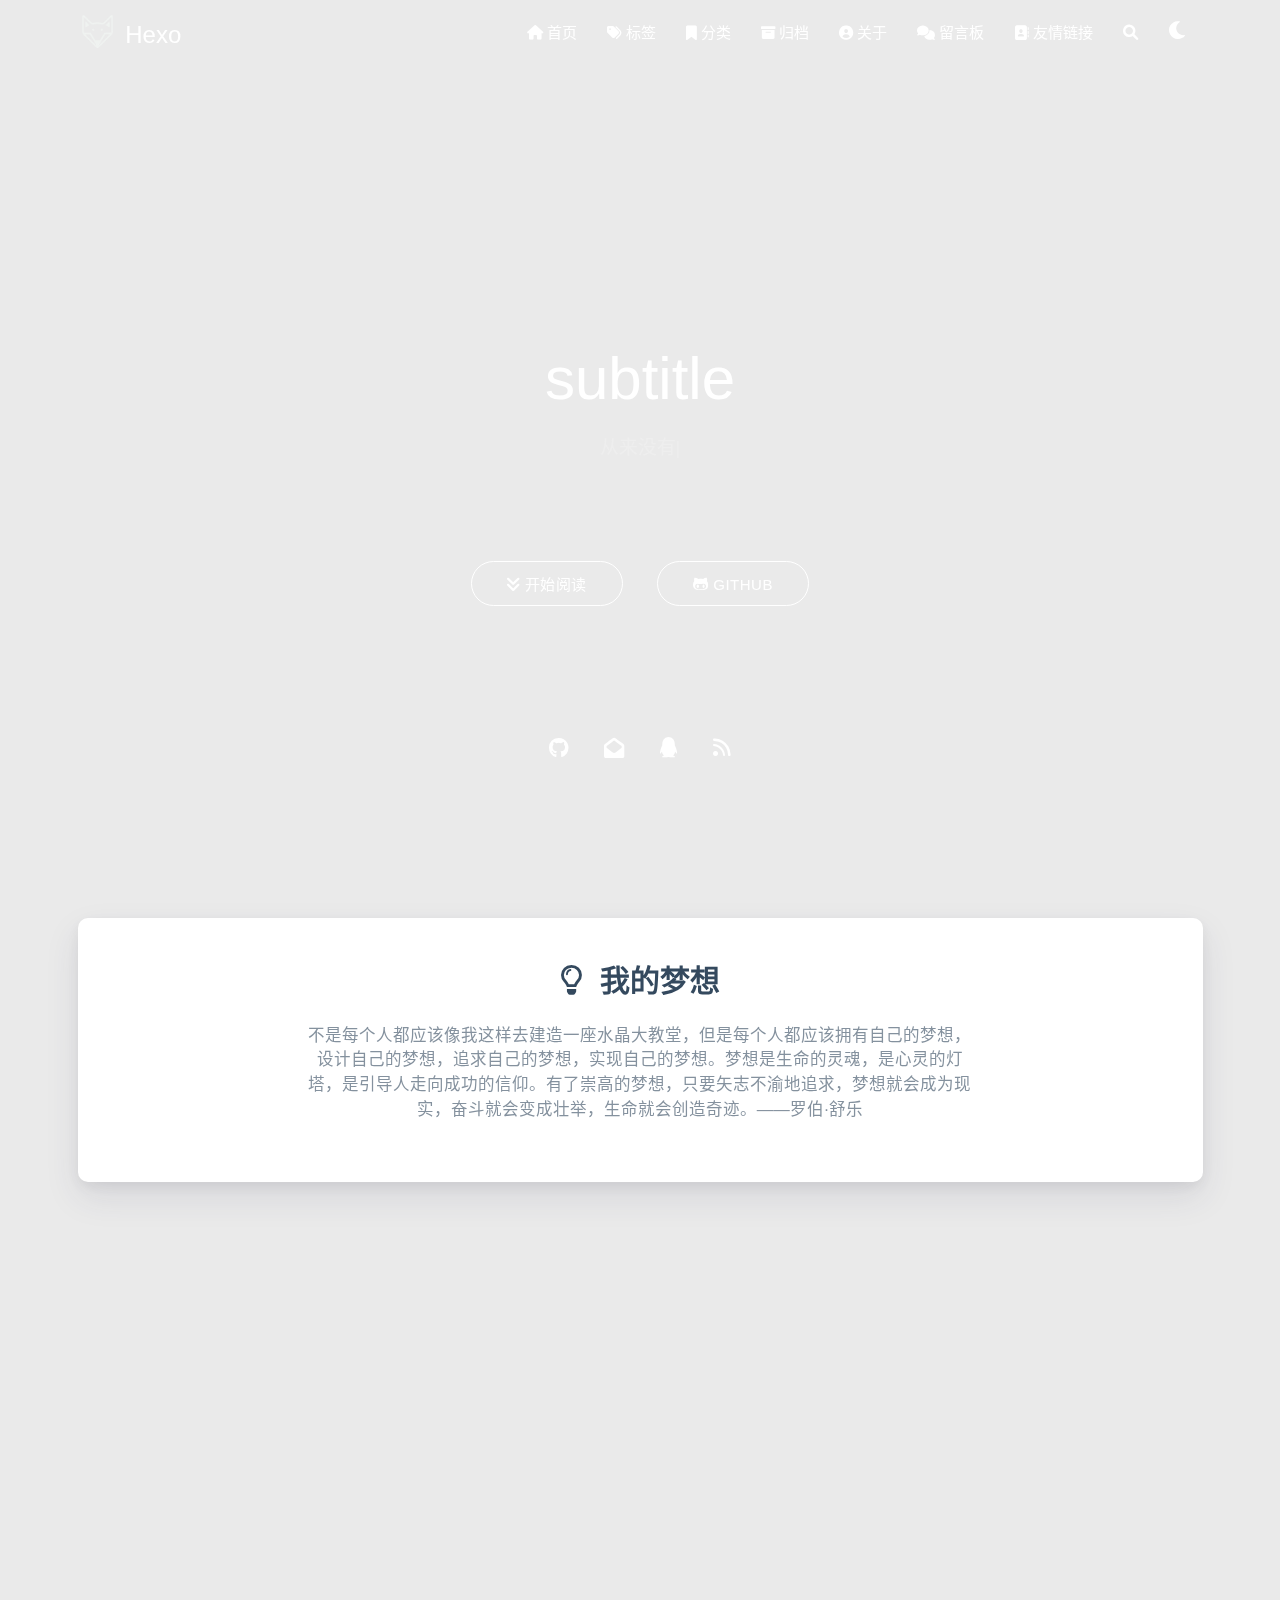
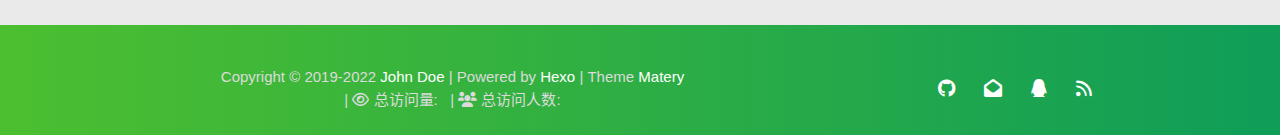
==== index.html @ a08b682b "Site updated: 2022-11-17 20:38:35" ====
<!DOCTYPE HTML>
<html lang="zh-CN">


<head>
    <meta charset="utf-8">
    <meta name="keywords" content="Hexo">
    <meta name="description" content="Hexo">
    <meta http-equiv="X-UA-Compatible" content="IE=edge">
    <meta name="viewport" content="width=device-width, initial-scale=1.0, user-scalable=no">
    <meta name="renderer" content="webkit|ie-stand|ie-comp">
    <meta name="mobile-web-app-capable" content="yes">
    <meta name="format-detection" content="telephone=no">
    <meta name="apple-mobile-web-app-capable" content="yes">
    <meta name="apple-mobile-web-app-status-bar-style" content="black-translucent">
    <meta name="referrer" content="no-referrer-when-downgrade">
    <!-- Global site tag (gtag.js) - Google Analytics -->


    <title>Hexo</title>
    <link rel="icon" type="image/png" href="/favicon.png">
    


    <!-- index cover -->
    <!-- <link rel="stylesheet preload" type="text/css" href="/css/indexcover.css"> -->
    <style>
        .carousel-control {
            width: 45px;
            height: 45px;
            line-height: 55px;
            border-radius: 45px;
            background: transparent;
            cursor: pointer;
            z-index: 100;
        }
        
        #prev-cover {
            position: absolute;
            top: 48%;
            left: 8px;
        }
        
        #next-cover {
            position: absolute;
            top: 48%;
            right: 8px;;
        }
        
        #prev-cover i {
            margin-right: 3px;
        }
        
        #next-cover i {
            margin-left: 3px;
        }
        
        .carousel-control:hover {
            background-color: rgba(0, 0, 0, .4);
        }
        
        .carousel-control i {
            color: #fff;
            font-size: 2.4rem;
        }
    </style>



<link rel="stylesheet" type="text/css" href="/libs/awesome/css/all.min.css">
<link rel="stylesheet" type="text/css" href="/libs/materialize/materialize.min.css">
<link rel="stylesheet" type="text/css" href="/libs/aos/aos.css">
<link rel="stylesheet" type="text/css" href="/libs/animate/animate.min.css">
<link rel="stylesheet" type="text/css" href="/libs/lightGallery/css/lightgallery.min.css">
<link rel="stylesheet" type="text/css" href="/css/matery.css">
<link rel="stylesheet" type="text/css" href="/css/my.css">
<link rel="stylesheet" type="text/css" href="/css/dark.css" media="none" onload="if(media!='all')media='all'">




    <link rel="stylesheet" href="/libs/tocbot/tocbot.css">
    <link rel="stylesheet" href="/css/post.css">






    <script src="/libs/jquery/jquery-3.6.0.min.js"></script>

<meta name="generator" content="Hexo 6.3.0"></head>


<body>
    <header class="navbar-fixed">
    <nav id="headNav" class="bg-color nav-transparent">
        <div id="navContainer" class="nav-wrapper container">
            <div class="brand-logo">
                <a href="/" class="waves-effect waves-light">
                    
                    <img src="/medias/logo.png" class="logo-img" alt="LOGO">
                    
                    <span class="logo-span">Hexo</span>
                </a>
            </div>
            

<a href="#" data-target="mobile-nav" class="sidenav-trigger button-collapse"><i class="fas fa-bars"></i></a>
<ul class="right nav-menu">
  
  <li class="hide-on-med-and-down nav-item">
    
    <a href="/" class="waves-effect waves-light">
      
      <i class="fas fa-home" style="zoom: 0.6;"></i>
      
      <span>首页</span>
    </a>
    
  </li>
  
  <li class="hide-on-med-and-down nav-item">
    
    <a href="/tags" class="waves-effect waves-light">
      
      <i class="fas fa-tags" style="zoom: 0.6;"></i>
      
      <span>标签</span>
    </a>
    
  </li>
  
  <li class="hide-on-med-and-down nav-item">
    
    <a href="/categories" class="waves-effect waves-light">
      
      <i class="fas fa-bookmark" style="zoom: 0.6;"></i>
      
      <span>分类</span>
    </a>
    
  </li>
  
  <li class="hide-on-med-and-down nav-item">
    
    <a href="/archives" class="waves-effect waves-light">
      
      <i class="fas fa-archive" style="zoom: 0.6;"></i>
      
      <span>归档</span>
    </a>
    
  </li>
  
  <li class="hide-on-med-and-down nav-item">
    
    <a href="/about" class="waves-effect waves-light">
      
      <i class="fas fa-user-circle" style="zoom: 0.6;"></i>
      
      <span>关于</span>
    </a>
    
  </li>
  
  <li class="hide-on-med-and-down nav-item">
    
    <a href="/contact" class="waves-effect waves-light">
      
      <i class="fas fa-comments" style="zoom: 0.6;"></i>
      
      <span>留言板</span>
    </a>
    
  </li>
  
  <li class="hide-on-med-and-down nav-item">
    
    <a href="/friends" class="waves-effect waves-light">
      
      <i class="fas fa-address-book" style="zoom: 0.6;"></i>
      
      <span>友情链接</span>
    </a>
    
  </li>
  
  <li>
    <a href="#searchModal" class="modal-trigger waves-effect waves-light">
      <i id="searchIcon" class="fas fa-search" title="搜索" style="zoom: 0.85;"></i>
    </a>
  </li>
  <li>
    <a href="javascript:;" class="waves-effect waves-light" onclick="switchNightMode()" title="深色/浅色模式" >
      <i id="sum-moon-icon" class="fas fa-sun" style="zoom: 0.85;"></i>
    </a>
  </li>
</ul>


<div id="mobile-nav" class="side-nav sidenav">

    <div class="mobile-head bg-color">
        
        <img src="/medias/logo.png" class="logo-img circle responsive-img">
        
        <div class="logo-name">Hexo</div>
        <div class="logo-desc">
            
            Never really desperate, only the lost of the soul.
            
        </div>
    </div>

    <ul class="menu-list mobile-menu-list">
        
        <li class="m-nav-item">
	  
		<a href="/" class="waves-effect waves-light">
			
			    <i class="fa-fw fas fa-home"></i>
			
			首页
		</a>
          
        </li>
        
        <li class="m-nav-item">
	  
		<a href="/tags" class="waves-effect waves-light">
			
			    <i class="fa-fw fas fa-tags"></i>
			
			标签
		</a>
          
        </li>
        
        <li class="m-nav-item">
	  
		<a href="/categories" class="waves-effect waves-light">
			
			    <i class="fa-fw fas fa-bookmark"></i>
			
			分类
		</a>
          
        </li>
        
        <li class="m-nav-item">
	  
		<a href="/archives" class="waves-effect waves-light">
			
			    <i class="fa-fw fas fa-archive"></i>
			
			归档
		</a>
          
        </li>
        
        <li class="m-nav-item">
	  
		<a href="/about" class="waves-effect waves-light">
			
			    <i class="fa-fw fas fa-user-circle"></i>
			
			关于
		</a>
          
        </li>
        
        <li class="m-nav-item">
	  
		<a href="/contact" class="waves-effect waves-light">
			
			    <i class="fa-fw fas fa-comments"></i>
			
			留言板
		</a>
          
        </li>
        
        <li class="m-nav-item">
	  
		<a href="/friends" class="waves-effect waves-light">
			
			    <i class="fa-fw fas fa-address-book"></i>
			
			友情链接
		</a>
          
        </li>
        
        
        <li><div class="divider"></div></li>
        <li>
            <a href="https://github.com/blinkfox/hexo-theme-matery" class="waves-effect waves-light" target="_blank">
                <i class="fab fa-github-square fa-fw"></i>Fork Me
            </a>
        </li>
        
    </ul>
</div>


        </div>

        
            <style>
    .nav-transparent .github-corner {
        display: none !important;
    }

    .github-corner {
        position: absolute;
        z-index: 10;
        top: 0;
        right: 0;
        border: 0;
        transform: scale(1.1);
    }

    .github-corner svg {
        color: #0f9d58;
        fill: #fff;
        height: 64px;
        width: 64px;
    }

    .github-corner:hover .octo-arm {
        animation: a 0.56s ease-in-out;
    }

    .github-corner .octo-arm {
        animation: none;
    }

    @keyframes a {
        0%,
        to {
            transform: rotate(0);
        }
        20%,
        60% {
            transform: rotate(-25deg);
        }
        40%,
        80% {
            transform: rotate(10deg);
        }
    }
</style>

<a href="https://github.com/blinkfox/hexo-theme-matery" class="github-corner tooltipped hide-on-med-and-down" target="_blank"
   data-tooltip="Fork Me" data-position="left" data-delay="50">
    <svg viewBox="0 0 250 250" aria-hidden="true">
        <path d="M0,0 L115,115 L130,115 L142,142 L250,250 L250,0 Z"></path>
        <path d="M128.3,109.0 C113.8,99.7 119.0,89.6 119.0,89.6 C122.0,82.7 120.5,78.6 120.5,78.6 C119.2,72.0 123.4,76.3 123.4,76.3 C127.3,80.9 125.5,87.3 125.5,87.3 C122.9,97.6 130.6,101.9 134.4,103.2"
              fill="currentColor" style="transform-origin: 130px 106px;" class="octo-arm"></path>
        <path d="M115.0,115.0 C114.9,115.1 118.7,116.5 119.8,115.4 L133.7,101.6 C136.9,99.2 139.9,98.4 142.2,98.6 C133.8,88.0 127.5,74.4 143.8,58.0 C148.5,53.4 154.0,51.2 159.7,51.0 C160.3,49.4 163.2,43.6 171.4,40.1 C171.4,40.1 176.1,42.5 178.8,56.2 C183.1,58.6 187.2,61.8 190.9,65.4 C194.5,69.0 197.7,73.2 200.1,77.6 C213.8,80.2 216.3,84.9 216.3,84.9 C212.7,93.1 206.9,96.0 205.4,96.6 C205.1,102.4 203.0,107.8 198.3,112.5 C181.9,128.9 168.3,122.5 157.7,114.1 C157.9,116.9 156.7,120.9 152.7,124.9 L141.0,136.5 C139.8,137.7 141.6,141.9 141.8,141.8 Z"
              fill="currentColor" class="octo-body"></path>
    </svg>
</a>
        
    </nav>

</header>

    


<div class="carousel carousel-slider center index-cover" data-indicators="true" style="margin-top: -64px;">
    

    <div class="carousel-item  white-text bg-cover about-cover">
        <div class="container">
            <div class="row">
    <div class="col s10 offset-s1 m8 offset-m2 l8 offset-l2">
        <div class="brand">
            <div class="title center-align">
                
                    subtitle
                
            </div>

            <div class="description center-align">
                
                <span id="subtitle"></span>
                <script src="/libs/typed/typed.js"></script>
                <script>
                    var typed = new Typed("#subtitle", {
                        strings: [ 
                            
                                "从来没有真正的绝境, 只有心灵的迷途",
                            
                                "Never really desperate, only the lost of the soul",
                            
                        ],
                        startDelay: 300,
                        typeSpeed: 100,
                        loop: true,
                        backSpeed: 50,
                        showCursor: true
                    });
                </script>
                
            </div>
        </div>
    </div>
</div>


<script>
    // 每天切换 banner 图.  Switch banner image every day.
    var bannerUrl = "/medias/banner/" + new Date().getDay() + '.jpg';
    $('.bg-cover').css('background-image', 'url(' + bannerUrl + ')');
</script>



            <div class="cover-btns">
                <a href="#indexCard" class="waves-effect waves-light btn">
                    <i class="fa fa-angle-double-down"></i>开始阅读
                </a>

                
                    <a href="https://github.com/blinkfox/hexo-theme-matery" class="waves-effect waves-light btn" target="_blank">
                        <i class="fab fa-github-alt"></i>Github
                    </a>
                
            </div>
            <div class="cover-social-link">
    <a href="https://github.com/blinkfox" class="tooltipped" target="_blank" data-tooltip="访问我的GitHub" data-position="top" data-delay="50">
        <i class="fab fa-github"></i>
    </a>



    <a href="mailto:1181062873@qq.com" class="tooltipped" target="_blank" data-tooltip="邮件联系我" data-position="top" data-delay="50">
        <i class="fas fa-envelope-open"></i>
    </a>







    <a href="tencent://AddContact/?fromId=50&fromSubId=1&subcmd=all&uin=1181062873" class="tooltipped" target="_blank" data-tooltip="QQ联系我: 1181062873" data-position="top" data-delay="50">
        <i class="fab fa-qq"></i>
    </a>







    <a href="/atom.xml" class="tooltipped" target="_blank" data-tooltip="RSS 订阅" data-position="top" data-delay="50">
        <i class="fas fa-rss"></i>
    </a>

</div>
        </div>
    </div>

    
</div>

<script>
    $(function () {
        let coverSlider = $('.carousel');

        //用户触摸轮播自动 restartPlay 是否生效
        let initUserPressedOrDraggedActive = false

        //用户触摸轮播自动 restartPlay
        function initUserPressedOrDragged(instance) {
            setInterval(() => {
                if (instance.pressed || instance.dragged) {
                    // console.log('initUserPressedOrDragged: ',instance.pressed,instance.dragged)
                    restartPlay()
                }
            }, 1000)
        }

        coverSlider.carousel({
            duration: Number('120'),
            fullWidth: true,
            indicators: 'true' === 'true',
            onCycleTo() {
                if (!initUserPressedOrDraggedActive) {
                    // console.log('initUserPressedOrDraggedActive')
                    initUserPressedOrDragged(this)
                    initUserPressedOrDraggedActive = true
                }
            },
        })

        let carouselIntervalId;
        
        // Loop to call the next cover article picture.
        let autoCarousel = function () {
            carouselIntervalId = setInterval(function () {
                coverSlider.carousel('next');
            }, 5000);
        };
        autoCarousel();
        

        function restartPlay() {
            
            clearInterval(carouselIntervalId);
            autoCarousel();
            
        };

        
        // prev and next cover post.
        $('#prev-cover').click(function () {
            coverSlider.carousel('prev');
            restartPlay();
        });
        $('#next-cover').click(function () {
            coverSlider.carousel('next');
            restartPlay();
        });
        
    });
</script>



<main class="content">

    
    <div id="indexCard" class="index-card">
        <div class="container ">
            <div class="card">
                <div class="card-content">
                    
                        <div class="dream">
    
    <div class="title center-align">
        <i class="far fa-lightbulb"></i>&nbsp;&nbsp;我的梦想
    </div>
    
    <div class="row">
        <div class="col l8 offset-l2 m10 offset-m1 s10 offset-s1 center-align text">
            不是每个人都应该像我这样去建造一座水晶大教堂，但是每个人都应该拥有自己的梦想，设计自己的梦想，追求自己的梦想，实现自己的梦想。梦想是生命的灵魂，是心灵的灯塔，是引导人走向成功的信仰。有了崇高的梦想，只要矢志不渝地追求，梦想就会成为现实，奋斗就会变成壮举，生命就会创造奇迹。——罗伯·舒乐
        </div>
    </div>
</div>

                    

                    

                    

                    
                    <div id="recommend-sections" class="recommend">
                        



                    </div>
                    
                </div>
            </div>
        </div>
    </div>
    

    

    <!-- 所有文章卡片 -->
    <article id="articles" class="container articles">
        <div class="row article-row">
            
             <!-- 隐藏某个文章 -->
            <div class="article col s12 m6 l4" data-aos="zoom-in">
                <div class="card">
                    <a href="/2022/11/17/%E6%88%91%E7%9A%84%E7%AC%AC%E4%B8%80%E7%AF%87%E5%8D%9A%E5%AE%A2/">
                        <div class="card-image">
                            
                            
                            <img src="/medias/featureimages/23.jpg" class="responsive-img" alt="�ҵĵ�һƪ����">
                            
                            <span class="card-title">�ҵĵ�һƪ����</span>
                        </div>
                    </a>

                    <div class="card-content article-content">
                        <div class="summary block-with-text">
                            
                                2022.11.17 12�� ���������ҵĵ�һƪ���͡��ڴ��վ�Ĺ����У��Ҵ�඼��ֱ�Ӳο����ϵ����ϣ��о������պ�«��ư�ƵĴ��˳������Դ��վ�ĵײ��߼����һ���һ֪��⣬
                            
                        </div>
                        <div class="publish-info">
                            <span class="publish-date">
                                <i class="far fa-clock fa-fw icon-date"></i>2022-11-17
                            </span>
                            <span class="publish-author">
                                
                                <i class="fas fa-user fa-fw"></i>
                                John Doe
                                
                            </span>
                        </div>
                    </div>

                    
                </div>
            </div>
              <!-- 隐藏某个文章 -->
            
             <!-- 隐藏某个文章 -->
            <div class="article col s12 m6 l4" data-aos="zoom-in">
                <div class="card">
                    <a href="/2022/11/02/hello-world/">
                        <div class="card-image">
                            
                            
                            <img src="/medias/featureimages/12.jpg" class="responsive-img" alt="Hello World">
                            
                            <span class="card-title">Hello World</span>
                        </div>
                    </a>

                    <div class="card-content article-content">
                        <div class="summary block-with-text">
                            
                                Welcome to Hexo! This is your very first post. Check documentation for more info. If you get any problems when using Hex
                            
                        </div>
                        <div class="publish-info">
                            <span class="publish-date">
                                <i class="far fa-clock fa-fw icon-date"></i>2022-11-02
                            </span>
                            <span class="publish-author">
                                
                                <i class="fas fa-user fa-fw"></i>
                                John Doe
                                
                            </span>
                        </div>
                    </div>

                    
                </div>
            </div>
              <!-- 隐藏某个文章 -->
            
        </div>
    </article>

</main>




    <footer class="page-footer bg-color">
    
        <link rel="stylesheet" href="/libs/aplayer/APlayer.min.css">
<style>
    .aplayer .aplayer-lrc p {
        
        display: none;
        
        font-size: 12px;
        font-weight: 700;
        line-height: 16px !important;
    }

    .aplayer .aplayer-lrc p.aplayer-lrc-current {
        
        display: none;
        
        font-size: 15px;
        color: #42b983;
    }

    
    .aplayer.aplayer-fixed.aplayer-narrow .aplayer-body {
        left: -66px !important;
    }

    .aplayer.aplayer-fixed.aplayer-narrow .aplayer-body:hover {
        left: 0px !important;
    }

    
</style>
<div class="">
    
    <div class="row">
        <meting-js class="col l8 offset-l2 m10 offset-m1 s12"
                   server="netease"
                   type="playlist"
                   id="503838841"
                   fixed='true'
                   autoplay='false'
                   theme='#42b983'
                   loop='all'
                   order='random'
                   preload='auto'
                   volume='0.7'
                   list-folded='true'
        >
        </meting-js>
    </div>
</div>

<script src="/libs/aplayer/APlayer.min.js"></script>
<script src="/libs/aplayer/Meting.min.js"></script>

    

    <div class="container row center-align"
         style="margin-bottom: 0px !important;">
        <div class="col s12 m8 l8 copy-right">
            Copyright&nbsp;&copy;
            
                <span id="year">2019-2022</span>
            
            <a href="/about" target="_blank">John Doe</a>
            |&nbsp;Powered by&nbsp;<a href="https://hexo.io/" target="_blank">Hexo</a>
            |&nbsp;Theme&nbsp;<a href="https://github.com/blinkfox/hexo-theme-matery" target="_blank">Matery</a>
            <br>
            
            
            
                
            
            
                <span id="busuanzi_container_site_pv">
                &nbsp;|&nbsp;<i class="far fa-eye"></i>&nbsp;总访问量:&nbsp;
                    <span id="busuanzi_value_site_pv" class="white-color"></span>
            </span>
            
            
                <span id="busuanzi_container_site_uv">
                &nbsp;|&nbsp;<i class="fas fa-users"></i>&nbsp;总访问人数:&nbsp;
                    <span id="busuanzi_value_site_uv" class="white-color"></span>
            </span>
            
            <br>

            <!-- 运行天数提醒. -->
            
            <br>
            
        </div>
        <div class="col s12 m4 l4 social-link social-statis">
    <a href="https://github.com/blinkfox" class="tooltipped" target="_blank" data-tooltip="访问我的GitHub" data-position="top" data-delay="50">
        <i class="fab fa-github"></i>
    </a>



    <a href="mailto:1181062873@qq.com" class="tooltipped" target="_blank" data-tooltip="邮件联系我" data-position="top" data-delay="50">
        <i class="fas fa-envelope-open"></i>
    </a>







    <a href="tencent://AddContact/?fromId=50&fromSubId=1&subcmd=all&uin=1181062873" class="tooltipped" target="_blank" data-tooltip="QQ联系我: 1181062873" data-position="top" data-delay="50">
        <i class="fab fa-qq"></i>
    </a>







    <a href="/atom.xml" class="tooltipped" target="_blank" data-tooltip="RSS 订阅" data-position="top" data-delay="50">
        <i class="fas fa-rss"></i>
    </a>

</div>
    </div>
</footer>

<div class="progress-bar"></div>


    <!-- 搜索遮罩框 -->
<div id="searchModal" class="modal">
    <div class="modal-content">
        <div class="search-header">
            <span class="title"><i class="fas fa-search"></i>&nbsp;&nbsp;搜索</span>
            <input type="search" id="searchInput" name="s" placeholder="请输入搜索的关键字"
                   class="search-input">
        </div>
        <div id="searchResult"></div>
    </div>
</div>

<script type="text/javascript">
$(function () {
    var searchFunc = function (path, search_id, content_id) {
        'use strict';
        $.ajax({
            url: path,
            dataType: "xml",
            success: function (xmlResponse) {
                // get the contents from search data
                var datas = $("entry", xmlResponse).map(function () {
                    return {
                        title: $("title", this).text(),
                        content: $("content", this).text(),
                        url: $("url", this).text()
                    };
                }).get();
                var $input = document.getElementById(search_id);
                var $resultContent = document.getElementById(content_id);
                $input.addEventListener('input', function () {
                    var str = '<ul class=\"search-result-list\">';
                    var keywords = this.value.trim().toLowerCase().split(/[\s\-]+/);
                    $resultContent.innerHTML = "";
                    if (this.value.trim().length <= 0) {
                        return;
                    }
                    // perform local searching
                    datas.forEach(function (data) {
                        var isMatch = true;
                        var data_title = data.title.trim().toLowerCase();
                        var data_content = data.content.trim().replace(/<[^>]+>/g, "").toLowerCase();
                        var data_url = data.url;
                        data_url = data_url.indexOf('/') === 0 ? data.url : '/' + data_url;
                        var index_title = -1;
                        var index_content = -1;
                        var first_occur = -1;
                        // only match artiles with not empty titles and contents
                        if (data_title !== '' && data_content !== '') {
                            keywords.forEach(function (keyword, i) {
                                index_title = data_title.indexOf(keyword);
                                index_content = data_content.indexOf(keyword);
                                if (index_title < 0 && index_content < 0) {
                                    isMatch = false;
                                } else {
                                    if (index_content < 0) {
                                        index_content = 0;
                                    }
                                    if (i === 0) {
                                        first_occur = index_content;
                                    }
                                }
                            });
                        }
                        // show search results
                        if (isMatch) {
                            str += "<li><a href='" + data_url + "' class='search-result-title'>" + data_title + "</a>";
                            var content = data.content.trim().replace(/<[^>]+>/g, "");
                            if (first_occur >= 0) {
                                // cut out 100 characters
                                var start = first_occur - 20;
                                var end = first_occur + 80;
                                if (start < 0) {
                                    start = 0;
                                }
                                if (start === 0) {
                                    end = 100;
                                }
                                if (end > content.length) {
                                    end = content.length;
                                }
                                var match_content = content.substr(start, end);
                                // highlight all keywords
                                keywords.forEach(function (keyword) {
                                    var regS = new RegExp(keyword, "gi");
                                    match_content = match_content.replace(regS, "<em class=\"search-keyword\">" + keyword + "</em>");
                                });

                                str += "<p class=\"search-result\">" + match_content + "...</p>"
                            }
                            str += "</li>";
                        }
                    });
                    str += "</ul>";
                    $resultContent.innerHTML = str;
                });
            }
        });
    };

    searchFunc('/search.xml', 'searchInput', 'searchResult');
});
</script>

    <!-- 白天和黑夜主题 -->
<div class="stars-con">
    <div id="stars"></div>
    <div id="stars2"></div>
    <div id="stars3"></div>  
</div>

<script>
    function switchNightMode() {
        $('<div class="Cuteen_DarkSky"><div class="Cuteen_DarkPlanet"></div></div>').appendTo($('body')),
        setTimeout(function () {
            $('body').hasClass('DarkMode') 
            ? ($('body').removeClass('DarkMode'), localStorage.setItem('isDark', '0'), $('#sum-moon-icon').removeClass("fa-sun").addClass('fa-moon')) 
            : ($('body').addClass('DarkMode'), localStorage.setItem('isDark', '1'), $('#sum-moon-icon').addClass("fa-sun").removeClass('fa-moon')),
            
            setTimeout(function () {
            $('.Cuteen_DarkSky').fadeOut(1e3, function () {
                $(this).remove()
            })
            }, 2e3)
        })
    }
</script>

    <!-- 回到顶部按钮 -->
<div id="backTop" class="top-scroll">
    <a class="btn-floating btn-large waves-effect waves-light" href="#!">
        <i class="fas fa-arrow-up"></i>
    </a>
</div>


    <script src="/libs/materialize/materialize.min.js"></script>
    <script src="/libs/masonry/masonry.pkgd.min.js"></script>
    <script src="/libs/aos/aos.js"></script>
    <script src="/libs/scrollprogress/scrollProgress.min.js"></script>
    <script src="/libs/lightGallery/js/lightgallery-all.min.js"></script>
    <script src="/js/matery.js"></script>

    

    

    <!-- 雪花特效 -->
    

    <!-- 鼠标星星特效 -->
    

     
        <script src="https://ssl.captcha.qq.com/TCaptcha.js"></script>
        <script src="/libs/others/TencentCaptcha.js"></script>
        <button id="TencentCaptcha" data-appid="xxxxxxxxxx" data-cbfn="callback" type="button" hidden></button>
    

    <!-- Baidu Analytics -->

    <!-- Baidu Push -->

<script>
    (function () {
        var bp = document.createElement('script');
        var curProtocol = window.location.protocol.split(':')[0];
        if (curProtocol === 'https') {
            bp.src = 'https://zz.bdstatic.com/linksubmit/push.js';
        } else {
            bp.src = 'http://push.zhanzhang.baidu.com/push.js';
        }
        var s = document.getElementsByTagName("script")[0];
        s.parentNode.insertBefore(bp, s);
    })();
</script>

    
    <script src="/libs/others/clicklove.js" async="async"></script>
    
    
    <script async src="/libs/others/busuanzi.pure.mini.js"></script>
    

    

    

    <!--腾讯兔小巢-->
    
    

    

    

    
    <script src="/libs/instantpage/instantpage.js" type="module"></script>
    

</body>

</html>
---- css/indexcover.css ----
.carousel-control {
    width: 45px;
    height: 45px;
    line-height: 55px;
    border-radius: 45px;
    background: transparent;
    cursor: pointer;
    z-index: 100;
}

#prev-cover {
    position: absolute;
    top: 48%;
    left: 8px;
}

#next-cover {
    position: absolute;
    top: 48%;
    right: 8px;;
}

#prev-cover i {
    margin-right: 3px;
}

#next-cover i {
    margin-left: 3px;
}

.carousel-control:hover {
    background-color: rgba(0, 0, 0, .4);
}

.carousel-control i {
    color: #fff;
    font-size: 2.4rem;
}
---- libs/lightGallery/css/lightgallery.min.css ----
@font-face{font-family:lg;src:url(../fonts/lg.ttf?22t19m) format("truetype"),url(../fonts/lg.woff?22t19m) format("woff"),url(../fonts/lg.svg?22t19m#lg) format("svg");font-weight:400;font-style:normal;font-display:block}.lg-icon{font-family:lg!important;speak:never;font-style:normal;font-weight:400;font-variant:normal;text-transform:none;line-height:1;-webkit-font-smoothing:antialiased;-moz-osx-font-smoothing:grayscale}.lg-actions .lg-next,.lg-actions .lg-prev{background-color:rgba(0,0,0,.45);border-radius:2px;color:#999;cursor:pointer;display:block;font-size:22px;margin-top:-10px;padding:8px 10px 9px;position:absolute;top:50%;z-index:1080;border:none;outline:0}.lg-actions .lg-next.disabled,.lg-actions .lg-prev.disabled{pointer-events:none;opacity:.5}.lg-actions .lg-next:hover,.lg-actions .lg-prev:hover{color:#FFF}.lg-actions .lg-next{right:20px}.lg-actions .lg-next:before{content:"\e095"}.lg-actions .lg-prev{left:20px}.lg-actions .lg-prev:after{content:"\e094"}@-webkit-keyframes lg-right-end{0%,100%{left:0}50%{left:-30px}}@-moz-keyframes lg-right-end{0%,100%{left:0}50%{left:-30px}}@-ms-keyframes lg-right-end{0%,100%{left:0}50%{left:-30px}}@keyframes lg-right-end{0%,100%{left:0}50%{left:-30px}}@-webkit-keyframes lg-left-end{0%,100%{left:0}50%{left:30px}}@-moz-keyframes lg-left-end{0%,100%{left:0}50%{left:30px}}@-ms-keyframes lg-left-end{0%,100%{left:0}50%{left:30px}}@keyframes lg-left-end{0%,100%{left:0}50%{left:30px}}.lg-outer.lg-right-end .lg-object{-webkit-animation:lg-right-end .3s;-o-animation:lg-right-end .3s;animation:lg-right-end .3s;position:relative}.lg-outer.lg-left-end .lg-object{-webkit-animation:lg-left-end .3s;-o-animation:lg-left-end .3s;animation:lg-left-end .3s;position:relative}.lg-toolbar{z-index:1082;left:0;position:absolute;top:0;width:100%;background-color:rgba(0,0,0,.45)}.lg-toolbar .lg-icon{color:#999;cursor:pointer;float:right;font-size:24px;height:47px;line-height:27px;padding:10px 0;text-align:center;width:50px;text-decoration:none!important;outline:0;background:0 0;border:none;box-shadow:none;-webkit-transition:color .2s linear;-o-transition:color .2s linear;transition:color .2s linear}.lg-toolbar .lg-icon:hover{color:#FFF}.lg-toolbar .lg-close:after{content:"\e070"}.lg-toolbar .lg-download:after{content:"\e0f2"}.lg-sub-html{background-color:rgba(0,0,0,.45);bottom:0;color:#EEE;font-size:16px;left:0;padding:10px 40px;position:fixed;right:0;text-align:center;z-index:1080}.lg-sub-html h4{margin:0;font-size:13px;font-weight:700}.lg-sub-html p{font-size:12px;margin:5px 0 0}#lg-counter{color:#999;display:inline-block;font-size:16px;padding-left:20px;padding-top:12px;vertical-align:middle}.lg-next,.lg-prev,.lg-toolbar{opacity:1;-webkit-transition:-webkit-transform .35s cubic-bezier(0,0,.25,1) 0s,opacity .35s cubic-bezier(0,0,.25,1) 0s,color .2s linear;-moz-transition:-moz-transform .35s cubic-bezier(0,0,.25,1) 0s,opacity .35s cubic-bezier(0,0,.25,1) 0s,color .2s linear;-o-transition:-o-transform .35s cubic-bezier(0,0,.25,1) 0s,opacity .35s cubic-bezier(0,0,.25,1) 0s,color .2s linear;transition:transform .35s cubic-bezier(0,0,.25,1) 0s,opacity .35s cubic-bezier(0,0,.25,1) 0s,color .2s linear}.lg-hide-items .lg-prev{opacity:0;-webkit-transform:translate3d(-10px,0,0);transform:translate3d(-10px,0,0)}.lg-hide-items .lg-next{opacity:0;-webkit-transform:translate3d(10px,0,0);transform:translate3d(10px,0,0)}.lg-hide-items .lg-toolbar{opacity:0;-webkit-transform:translate3d(0,-10px,0);transform:translate3d(0,-10px,0)}body:not(.lg-from-hash) .lg-outer.lg-start-zoom .lg-object{-webkit-transform:scale3d(.5,.5,.5);transform:scale3d(.5,.5,.5);opacity:0;-webkit-transition:-webkit-transform 250ms cubic-bezier(0,0,.25,1) 0s,opacity 250ms cubic-bezier(0,0,.25,1)!important;-moz-transition:-moz-transform 250ms cubic-bezier(0,0,.25,1) 0s,opacity 250ms cubic-bezier(0,0,.25,1)!important;-o-transition:-o-transform 250ms cubic-bezier(0,0,.25,1) 0s,opacity 250ms cubic-bezier(0,0,.25,1)!important;transition:transform 250ms cubic-bezier(0,0,.25,1) 0s,opacity 250ms cubic-bezier(0,0,.25,1)!important;-webkit-transform-origin:50% 50%;-moz-transform-origin:50% 50%;-ms-transform-origin:50% 50%;transform-origin:50% 50%}body:not(.lg-from-hash) .lg-outer.lg-start-zoom .lg-item.lg-complete .lg-object{-webkit-transform:scale3d(1,1,1);transform:scale3d(1,1,1);opacity:1}.lg-outer .lg-thumb-outer{background-color:#0D0A0A;bottom:0;position:absolute;width:100%;z-index:1080;max-height:350px;-webkit-transform:translate3d(0,100%,0);transform:translate3d(0,100%,0);-webkit-transition:-webkit-transform .25s cubic-bezier(0,0,.25,1) 0s;-moz-transition:-moz-transform .25s cubic-bezier(0,0,.25,1) 0s;-o-transition:-o-transform .25s cubic-bezier(0,0,.25,1) 0s;transition:transform .25s cubic-bezier(0,0,.25,1) 0s}.lg-outer .lg-thumb-outer.lg-grab .lg-thumb-item{cursor:-webkit-grab;cursor:-moz-grab;cursor:-o-grab;cursor:-ms-grab;cursor:grab}.lg-outer .lg-thumb-outer.lg-grabbing .lg-thumb-item{cursor:move;cursor:-webkit-grabbing;cursor:-moz-grabbing;cursor:-o-grabbing;cursor:-ms-grabbing;cursor:grabbing}.lg-outer .lg-thumb-outer.lg-dragging .lg-thumb{-webkit-transition-duration:0s!important;transition-duration:0s!important}.lg-outer.lg-thumb-open .lg-thumb-outer{-webkit-transform:translate3d(0,0,0);transform:translate3d(0,0,0)}.lg-outer .lg-thumb{padding:10px 0;height:100%;margin-bottom:-5px}.lg-outer .lg-thumb-item{cursor:pointer;float:left;overflow:hidden;height:100%;border:2px solid #FFF;border-radius:4px;margin-bottom:5px}@media (min-width:1025px){.lg-outer .lg-thumb-item{-webkit-transition:border-color .25s ease;-o-transition:border-color .25s ease;transition:border-color .25s ease}}.lg-outer .lg-thumb-item.active,.lg-outer .lg-thumb-item:hover{border-color:#a90707}.lg-outer .lg-thumb-item img{width:100%;height:100%;object-fit:cover}.lg-outer.lg-has-thumb .lg-item{padding-bottom:120px}.lg-outer.lg-can-toggle .lg-item{padding-bottom:0}.lg-outer.lg-pull-caption-up .lg-sub-html{-webkit-transition:bottom .25s ease;-o-transition:bottom .25s ease;transition:bottom .25s ease}.lg-outer.lg-pull-caption-up.lg-thumb-open .lg-sub-html{bottom:100px}.lg-outer .lg-toogle-thumb{background-color:#0D0A0A;border-radius:2px 2px 0 0;color:#999;cursor:pointer;font-size:24px;height:39px;line-height:27px;padding:5px 0;position:absolute;right:20px;text-align:center;top:-39px;width:50px;outline:0;border:none}.lg-outer .lg-toogle-thumb:after{content:"\e1ff"}.lg-outer .lg-toogle-thumb:hover{color:#FFF}.lg-outer .lg-video-cont{display:inline-block;vertical-align:middle;max-width:1140px;max-height:100%;width:100%;padding:0 5px}.lg-outer .lg-video{width:100%;height:0;padding-bottom:56.25%;overflow:hidden;position:relative}.lg-outer .lg-video .lg-object{display:inline-block;position:absolute;top:0;left:0;width:100%!important;height:100%!important}.lg-outer .lg-video .lg-video-play{width:84px;height:59px;position:absolute;left:50%;top:50%;margin-left:-42px;margin-top:-30px;z-index:1080;cursor:pointer}.lg-outer .lg-has-iframe .lg-video{-webkit-overflow-scrolling:touch;overflow:auto}.lg-outer .lg-has-vimeo .lg-video-play{background:url(../img/vimeo-play.png) no-repeat}.lg-outer .lg-has-vimeo:hover .lg-video-play{background:url(../img/vimeo-play.png) 0 -58px no-repeat}.lg-outer .lg-has-html5 .lg-video-play{background:url(../img/video-play.png) no-repeat;height:64px;margin-left:-32px;margin-top:-32px;width:64px;opacity:.8}.lg-outer .lg-has-html5:hover .lg-video-play{opacity:1}.lg-outer .lg-has-youtube .lg-video-play{background:url(../img/youtube-play.png) no-repeat}.lg-outer .lg-has-youtube:hover .lg-video-play{background:url(../img/youtube-play.png) 0 -60px no-repeat}.lg-outer .lg-video-object{width:100%!important;height:100%!important;position:absolute;top:0;left:0}.lg-outer .lg-has-video .lg-video-object{visibility:hidden}.lg-outer .lg-has-video.lg-video-playing .lg-object,.lg-outer .lg-has-video.lg-video-playing .lg-video-play{display:none}.lg-outer .lg-has-video.lg-video-playing .lg-video-object{visibility:visible}.lg-progress-bar{background-color:#333;height:5px;left:0;position:absolute;top:0;width:100%;z-index:1083;opacity:0;-webkit-transition:opacity 80ms ease 0s;-moz-transition:opacity 80ms ease 0s;-o-transition:opacity 80ms ease 0s;transition:opacity 80ms ease 0s}.lg-progress-bar .lg-progress{background-color:#a90707;height:5px;width:0}.lg-progress-bar.lg-start .lg-progress{width:100%}.lg-show-autoplay .lg-progress-bar{opacity:1}.lg-autoplay-button:after{content:"\e01d"}.lg-show-autoplay .lg-autoplay-button:after{content:"\e01a"}.lg-outer.lg-css3.lg-zoom-dragging .lg-item.lg-complete.lg-zoomable .lg-image,.lg-outer.lg-css3.lg-zoom-dragging .lg-item.lg-complete.lg-zoomable .lg-img-wrap{-webkit-transition-duration:0s;transition-duration:0s}.lg-outer.lg-use-transition-for-zoom .lg-item.lg-complete.lg-zoomable .lg-img-wrap{-webkit-transition:-webkit-transform .3s cubic-bezier(0,0,.25,1) 0s;-moz-transition:-moz-transform .3s cubic-bezier(0,0,.25,1) 0s;-o-transition:-o-transform .3s cubic-bezier(0,0,.25,1) 0s;transition:transform .3s cubic-bezier(0,0,.25,1) 0s}.lg-outer.lg-use-left-for-zoom .lg-item.lg-complete.lg-zoomable .lg-img-wrap{-webkit-transition:left .3s cubic-bezier(0,0,.25,1) 0s,top .3s cubic-bezier(0,0,.25,1) 0s;-moz-transition:left .3s cubic-bezier(0,0,.25,1) 0s,top .3s cubic-bezier(0,0,.25,1) 0s;-o-transition:left .3s cubic-bezier(0,0,.25,1) 0s,top .3s cubic-bezier(0,0,.25,1) 0s;transition:left .3s cubic-bezier(0,0,.25,1) 0s,top .3s cubic-bezier(0,0,.25,1) 0s}.lg-outer .lg-item.lg-complete.lg-zoomable .lg-img-wrap{-webkit-transform:translate3d(0,0,0);transform:translate3d(0,0,0);-webkit-backface-visibility:hidden;-moz-backface-visibility:hidden;backface-visibility:hidden}.lg-outer .lg-item.lg-complete.lg-zoomable .lg-image{-webkit-transform:scale3d(1,1,1);transform:scale3d(1,1,1);-webkit-transition:-webkit-transform .3s cubic-bezier(0,0,.25,1) 0s,opacity .15s!important;-moz-transition:-moz-transform .3s cubic-bezier(0,0,.25,1) 0s,opacity .15s!important;-o-transition:-o-transform .3s cubic-bezier(0,0,.25,1) 0s,opacity .15s!important;transition:transform .3s cubic-bezier(0,0,.25,1) 0s,opacity .15s!important;-webkit-transform-origin:0 0;-moz-transform-origin:0 0;-ms-transform-origin:0 0;transform-origin:0 0;-webkit-backface-visibility:hidden;-moz-backface-visibility:hidden;backface-visibility:hidden}#lg-zoom-in:after{content:"\e311"}#lg-actual-size{font-size:20px}#lg-actual-size:after{content:"\e033"}#lg-zoom-out{opacity:.5;pointer-events:none}#lg-zoom-out:after{content:"\e312"}.lg-zoomed #lg-zoom-out{opacity:1;pointer-events:auto}.lg-outer .lg-pager-outer{bottom:60px;left:0;position:absolute;right:0;text-align:center;z-index:1080;height:10px}.lg-outer .lg-pager-outer.lg-pager-hover .lg-pager-cont{overflow:visible}.lg-outer .lg-pager-cont{cursor:pointer;display:inline-block;overflow:hidden;position:relative;vertical-align:top;margin:0 5px}.lg-outer .lg-pager-cont:hover .lg-pager-thumb-cont{opacity:1;-webkit-transform:translate3d(0,0,0);transform:translate3d(0,0,0)}.lg-outer .lg-pager-cont.lg-pager-active .lg-pager{box-shadow:0 0 0 2px #fff inset}.lg-outer .lg-pager-thumb-cont{background-color:#fff;color:#FFF;bottom:100%;height:83px;left:0;margin-bottom:20px;margin-left:-60px;opacity:0;padding:5px;position:absolute;width:120px;border-radius:3px;-webkit-transition:opacity .15s ease 0s,-webkit-transform .15s ease 0s;-moz-transition:opacity .15s ease 0s,-moz-transform .15s ease 0s;-o-transition:opacity .15s ease 0s,-o-transform .15s ease 0s;transition:opacity .15s ease 0s,transform .15s ease 0s;-webkit-transform:translate3d(0,5px,0);transform:translate3d(0,5px,0)}.lg-outer .lg-pager-thumb-cont img{width:100%;height:100%}.lg-outer .lg-pager{background-color:rgba(255,255,255,.5);border-radius:50%;box-shadow:0 0 0 8px rgba(255,255,255,.7) inset;display:block;height:12px;-webkit-transition:box-shadow .3s ease 0s;-o-transition:box-shadow .3s ease 0s;transition:box-shadow .3s ease 0s;width:12px}.lg-outer .lg-pager:focus,.lg-outer .lg-pager:hover{box-shadow:0 0 0 8px #fff inset}.lg-outer .lg-caret{border-left:10px solid transparent;border-right:10px solid transparent;border-top:10px dashed;bottom:-10px;display:inline-block;height:0;left:50%;margin-left:-5px;position:absolute;vertical-align:middle;width:0}.lg-fullscreen:after{content:"\e20c"}.lg-fullscreen-on .lg-fullscreen:after{content:"\e20d"}.lg-outer #lg-dropdown-overlay{background-color:rgba(0,0,0,.25);bottom:0;cursor:default;left:0;position:fixed;right:0;top:0;z-index:1081;opacity:0;visibility:hidden;-webkit-transition:visibility 0s linear .18s,opacity .18s linear 0s;-o-transition:visibility 0s linear .18s,opacity .18s linear 0s;transition:visibility 0s linear .18s,opacity .18s linear 0s}.lg-outer.lg-dropdown-active #lg-dropdown-overlay,.lg-outer.lg-dropdown-active .lg-dropdown{-webkit-transition-delay:0s;transition-delay:0s;-moz-transform:translate3d(0,0,0);-o-transform:translate3d(0,0,0);-ms-transform:translate3d(0,0,0);-webkit-transform:translate3d(0,0,0);transform:translate3d(0,0,0);opacity:1;visibility:visible}.lg-outer.lg-dropdown-active #lg-share{color:#FFF}.lg-outer .lg-dropdown{background-color:#fff;border-radius:2px;font-size:14px;list-style-type:none;margin:0;padding:10px 0;position:absolute;right:0;text-align:left;top:50px;opacity:0;visibility:hidden;-moz-transform:translate3d(0,5px,0);-o-transform:translate3d(0,5px,0);-ms-transform:translate3d(0,5px,0);-webkit-transform:translate3d(0,5px,0);transform:translate3d(0,5px,0);-webkit-transition:-webkit-transform .18s linear 0s,visibility 0s linear .5s,opacity .18s linear 0s;-moz-transition:-moz-transform .18s linear 0s,visibility 0s linear .5s,opacity .18s linear 0s;-o-transition:-o-transform .18s linear 0s,visibility 0s linear .5s,opacity .18s linear 0s;transition:transform .18s linear 0s,visibility 0s linear .5s,opacity .18s linear 0s}.lg-outer .lg-dropdown:after{content:"";display:block;height:0;width:0;position:absolute;border:8px solid transparent;border-bottom-color:#FFF;right:16px;top:-16px}.lg-outer .lg-dropdown>li:last-child{margin-bottom:0}.lg-outer .lg-dropdown>li:hover .lg-icon,.lg-outer .lg-dropdown>li:hover a{color:#333}.lg-outer .lg-dropdown a{color:#333;display:block;white-space:pre;padding:4px 12px;font-family:"Open Sans","Helvetica Neue",Helvetica,Arial,sans-serif;font-size:12px}.lg-outer .lg-dropdown a:hover{background-color:rgba(0,0,0,.07)}.lg-outer .lg-dropdown .lg-dropdown-text{display:inline-block;line-height:1;margin-top:-3px;vertical-align:middle}.lg-outer .lg-dropdown .lg-icon{color:#333;display:inline-block;float:none;font-size:20px;height:auto;line-height:1;margin-right:8px;padding:0;vertical-align:middle;width:auto}.lg-outer,.lg-outer .lg,.lg-outer .lg-inner{height:100%;width:100%}.lg-outer #lg-share{position:relative}.lg-outer #lg-share:after{content:"\e80d"}.lg-outer #lg-share-facebook .lg-icon{color:#3b5998}.lg-outer #lg-share-facebook .lg-icon:after{content:"\e904"}.lg-outer #lg-share-twitter .lg-icon{color:#00aced}.lg-outer #lg-share-twitter .lg-icon:after{content:"\e907"}.lg-outer #lg-share-googleplus .lg-icon{color:#dd4b39}.lg-outer #lg-share-googleplus .lg-icon:after{content:"\e905"}.lg-outer #lg-share-pinterest .lg-icon{color:#cb2027}.lg-outer #lg-share-pinterest .lg-icon:after{content:"\e906"}.lg-outer .lg-img-rotate{position:absolute;padding:0 5px;left:0;right:0;top:0;bottom:0;-webkit-transition:-webkit-transform .3s cubic-bezier(.32,0,.67,0) 0s;-moz-transition:-moz-transform .3s cubic-bezier(.32,0,.67,0) 0s;-o-transition:-o-transform .3s cubic-bezier(.32,0,.67,0) 0s;transition:transform .3s cubic-bezier(.32,0,.67,0) 0s}.lg-rotate-left:after{content:"\e900"}.lg-rotate-right:after{content:"\e901"}.lg-icon.lg-flip-hor,.lg-icon.lg-flip-ver{font-size:26px}.lg-flip-ver:after{content:"\e903"}.lg-flip-hor:after{content:"\e902"}.lg-group:after{content:"";display:table;clear:both}.lg-outer{position:fixed;top:0;left:0;z-index:1050;text-align:left;opacity:0;outline:0;-webkit-transition:opacity .15s ease 0s;-o-transition:opacity .15s ease 0s;transition:opacity .15s ease 0s}.lg-outer *{-webkit-box-sizing:border-box;-moz-box-sizing:border-box;box-sizing:border-box}.lg-outer.lg-visible{opacity:1}.lg-outer.lg-css3 .lg-item.lg-current,.lg-outer.lg-css3 .lg-item.lg-next-slide,.lg-outer.lg-css3 .lg-item.lg-prev-slide{-webkit-transition-duration:inherit!important;transition-duration:inherit!important;-webkit-transition-timing-function:inherit!important;transition-timing-function:inherit!important}.lg-outer.lg-css3.lg-dragging .lg-item.lg-current,.lg-outer.lg-css3.lg-dragging .lg-item.lg-next-slide,.lg-outer.lg-css3.lg-dragging .lg-item.lg-prev-slide{-webkit-transition-duration:0s!important;transition-duration:0s!important;opacity:1}.lg-outer.lg-grab img.lg-object{cursor:-webkit-grab;cursor:-moz-grab;cursor:-o-grab;cursor:-ms-grab;cursor:grab}.lg-outer.lg-grabbing img.lg-object{cursor:move;cursor:-webkit-grabbing;cursor:-moz-grabbing;cursor:-o-grabbing;cursor:-ms-grabbing;cursor:grabbing}.lg-outer .lg{position:relative;overflow:hidden;margin-left:auto;margin-right:auto;max-width:100%;max-height:100%}.lg-outer .lg-inner{position:absolute;left:0;top:0;white-space:nowrap}.lg-outer .lg-item{background:url(../img/loading.gif) center center no-repeat;display:none!important}.lg-outer.lg-css .lg-current,.lg-outer.lg-css3 .lg-current,.lg-outer.lg-css3 .lg-next-slide,.lg-outer.lg-css3 .lg-prev-slide{display:inline-block!important}.lg-outer .lg-img-wrap,.lg-outer .lg-item{display:inline-block;text-align:center;position:absolute;width:100%;height:100%}.lg-outer .lg-img-wrap:before,.lg-outer .lg-item:before{content:"";display:inline-block;height:50%;width:1px;margin-right:-1px}.lg-outer .lg-img-wrap{position:absolute;padding:0 5px;left:0;right:0;top:0;bottom:0}.lg-outer .lg-item.lg-complete{background-image:none}.lg-outer .lg-item.lg-current{z-index:1060}.lg-outer .lg-image{display:inline-block;vertical-align:middle;max-width:100%;max-height:100%;width:auto!important;height:auto!important}.lg-outer.lg-show-after-load .lg-item .lg-object,.lg-outer.lg-show-after-load .lg-item .lg-video-play{opacity:0;-webkit-transition:opacity .15s ease 0s;-o-transition:opacity .15s ease 0s;transition:opacity .15s ease 0s}.lg-outer.lg-show-after-load .lg-item.lg-complete .lg-object,.lg-outer.lg-show-after-load .lg-item.lg-complete .lg-video-play{opacity:1}.lg-outer .lg-empty-html,.lg-outer.lg-hide-download #lg-download{display:none}.lg-backdrop{position:fixed;top:0;left:0;right:0;bottom:0;z-index:1040;background-color:#000;opacity:0;-webkit-transition:opacity .15s ease 0s;-o-transition:opacity .15s ease 0s;transition:opacity .15s ease 0s}.lg-backdrop.in{opacity:1}.lg-css3.lg-no-trans .lg-current,.lg-css3.lg-no-trans .lg-next-slide,.lg-css3.lg-no-trans .lg-prev-slide{-webkit-transition:none 0s ease 0s!important;-moz-transition:none 0s ease 0s!important;-o-transition:none 0s ease 0s!important;transition:none 0s ease 0s!important}.lg-css3.lg-use-css3 .lg-item,.lg-css3.lg-use-left .lg-item{-webkit-backface-visibility:hidden;-moz-backface-visibility:hidden;backface-visibility:hidden}.lg-css3.lg-fade .lg-item{opacity:0}.lg-css3.lg-fade .lg-item.lg-current{opacity:1}.lg-css3.lg-fade .lg-item.lg-current,.lg-css3.lg-fade .lg-item.lg-next-slide,.lg-css3.lg-fade .lg-item.lg-prev-slide{-webkit-transition:opacity .1s ease 0s;-moz-transition:opacity .1s ease 0s;-o-transition:opacity .1s ease 0s;transition:opacity .1s ease 0s}.lg-css3.lg-slide.lg-use-css3 .lg-item{opacity:0}.lg-css3.lg-slide.lg-use-css3 .lg-item.lg-prev-slide{-webkit-transform:translate3d(-100%,0,0);transform:translate3d(-100%,0,0)}.lg-css3.lg-slide.lg-use-css3 .lg-item.lg-next-slide{-webkit-transform:translate3d(100%,0,0);transform:translate3d(100%,0,0)}.lg-css3.lg-slide.lg-use-css3 .lg-item.lg-current{-webkit-transform:translate3d(0,0,0);transform:translate3d(0,0,0);opacity:1}.lg-css3.lg-slide.lg-use-css3 .lg-item.lg-current,.lg-css3.lg-slide.lg-use-css3 .lg-item.lg-next-slide,.lg-css3.lg-slide.lg-use-css3 .lg-item.lg-prev-slide{-webkit-transition:-webkit-transform 1s cubic-bezier(0,0,.25,1) 0s,opacity .1s ease 0s;-moz-transition:-moz-transform 1s cubic-bezier(0,0,.25,1) 0s,opacity .1s ease 0s;-o-transition:-o-transform 1s cubic-bezier(0,0,.25,1) 0s,opacity .1s ease 0s;transition:transform 1s cubic-bezier(0,0,.25,1) 0s,opacity .1s ease 0s}.lg-css3.lg-slide.lg-use-left .lg-item{opacity:0;position:absolute;left:0}.lg-css3.lg-slide.lg-use-left .lg-item.lg-prev-slide{left:-100%}.lg-css3.lg-slide.lg-use-left .lg-item.lg-next-slide{left:100%}.lg-css3.lg-slide.lg-use-left .lg-item.lg-current{left:0;opacity:1}.lg-css3.lg-slide.lg-use-left .lg-item.lg-current,.lg-css3.lg-slide.lg-use-left .lg-item.lg-next-slide,.lg-css3.lg-slide.lg-use-left .lg-item.lg-prev-slide{-webkit-transition:left 1s cubic-bezier(0,0,.25,1) 0s,opacity .1s ease 0s;-moz-transition:left 1s cubic-bezier(0,0,.25,1) 0s,opacity .1s ease 0s;-o-transition:left 1s cubic-bezier(0,0,.25,1) 0s,opacity .1s ease 0s;transition:left 1s cubic-bezier(0,0,.25,1) 0s,opacity .1s ease 0s}
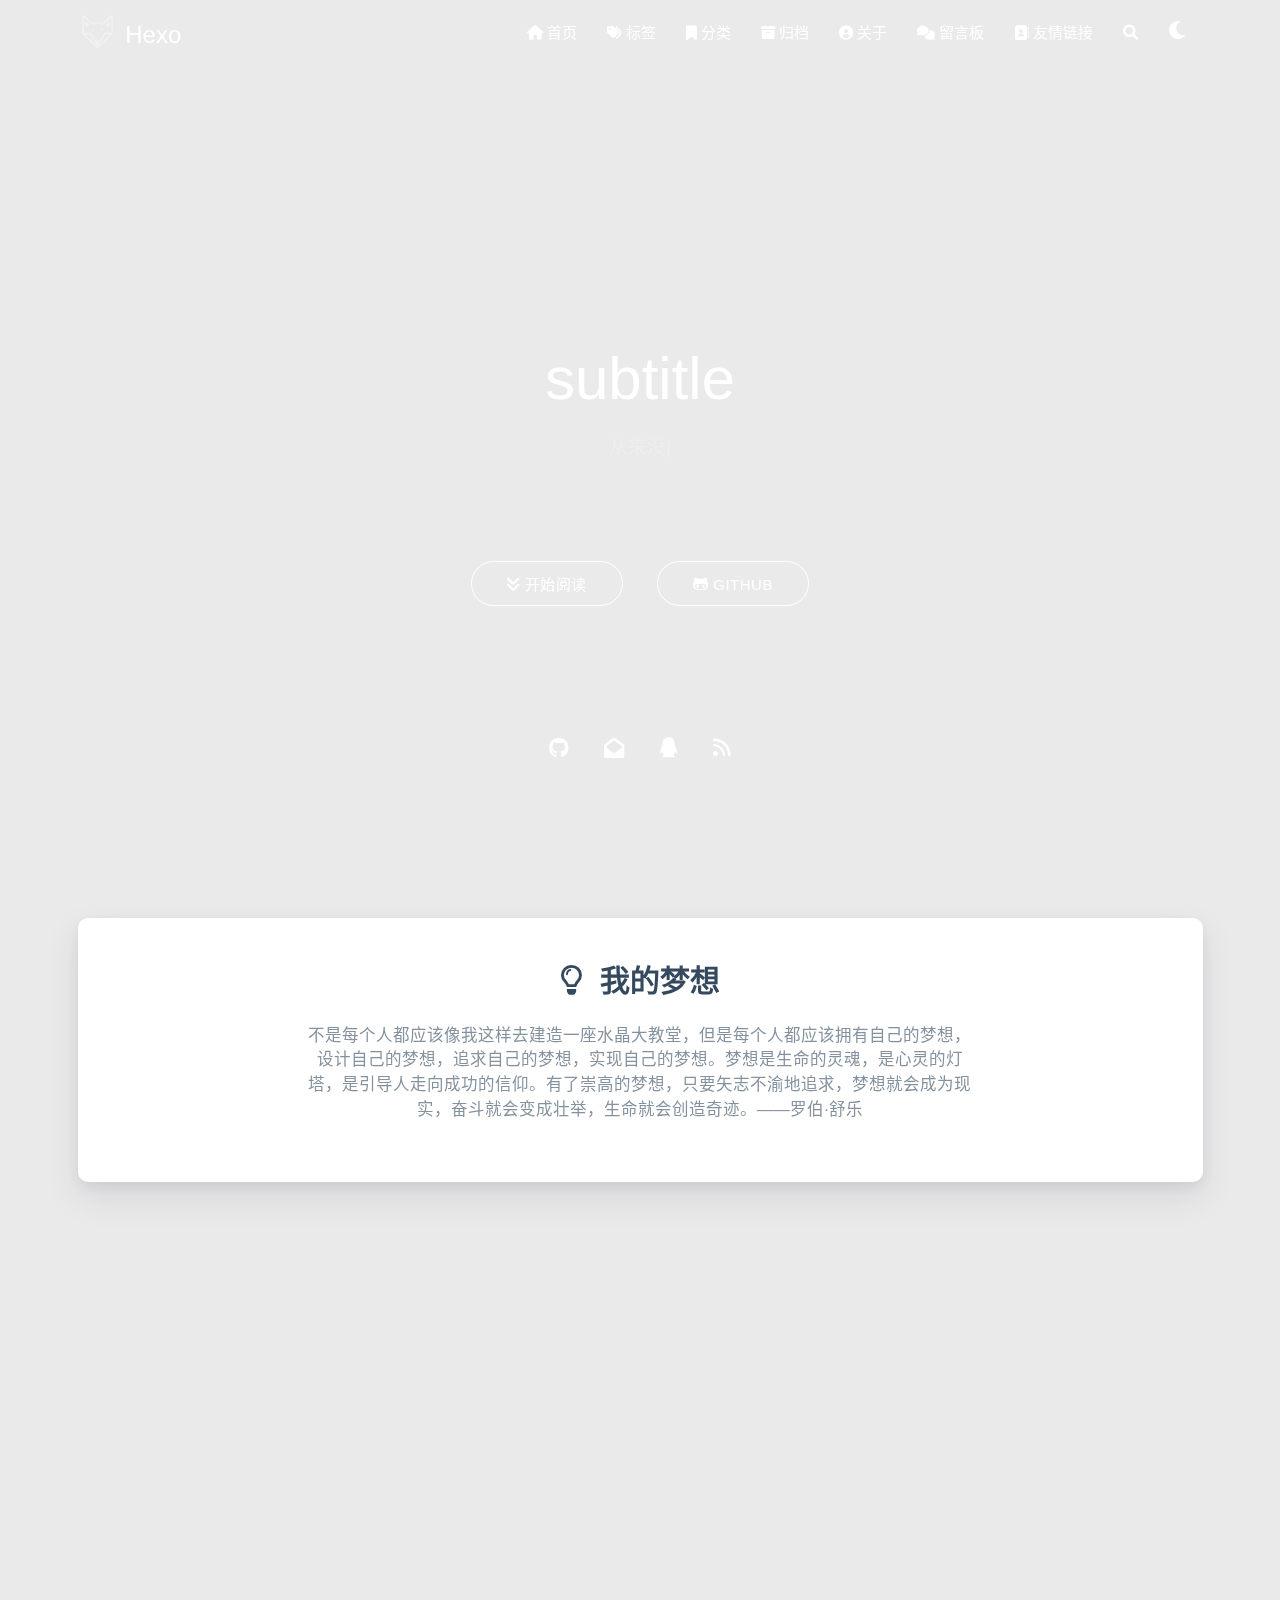
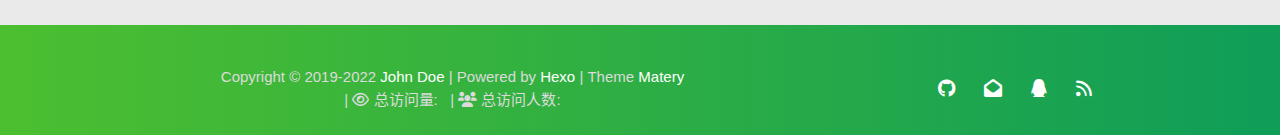
==== commit 4c00dfcf: "Site updated: 2022-11-20 10:38:01" ====
--- a/index.html
+++ b/index.html
@@ -582,20 +582,21 @@
              <!-- 隐藏某个文章 -->
             <div class="article col s12 m6 l4" data-aos="zoom-in">
                 <div class="card">
-                    <a href="/2022/11/17/%E6%88%91%E7%9A%84%E7%AC%AC%E4%B8%80%E7%AF%87%E5%8D%9A%E5%AE%A2/">
+                    <a href="/2022/11/17/post-title/">
                         <div class="card-image">
                             
                             
-                            <img src="/medias/featureimages/23.jpg" class="responsive-img" alt="�ҵĵ�һƪ����">
-                            
-                            <span class="card-title">�ҵĵ�һƪ����</span>
+                            <img src="/medias/featureimages/16.jpg" class="responsive-img" alt="我的第一篇博客">
+                            
+                            <span class="card-title">我的第一篇博客</span>
                         </div>
                     </a>
 
                     <div class="card-content article-content">
                         <div class="summary block-with-text">
                             
-                                2022.11.17 12�� ���������ҵĵ�һƪ���͡��ڴ��վ�Ĺ����У��Ҵ�඼��ֱ�Ӳο����ϵ����ϣ��о������պ�«��ư�ƵĴ��˳������Դ��վ�ĵײ��߼����һ���һ֪��⣬
+                                2022.11.17 12班 吴粤这是我的第一篇博客。在搭建网站的过程中，我大多都是直接参考网上的资料，感觉像是照葫芦画瓢似的搭了出来。对搭建网站的底层逻辑，我还是一知半解，在写完这几句话后，我要去学习下为啥我能搭建起来这个网站？
+
                             
                         </div>
                         <div class="publish-info">
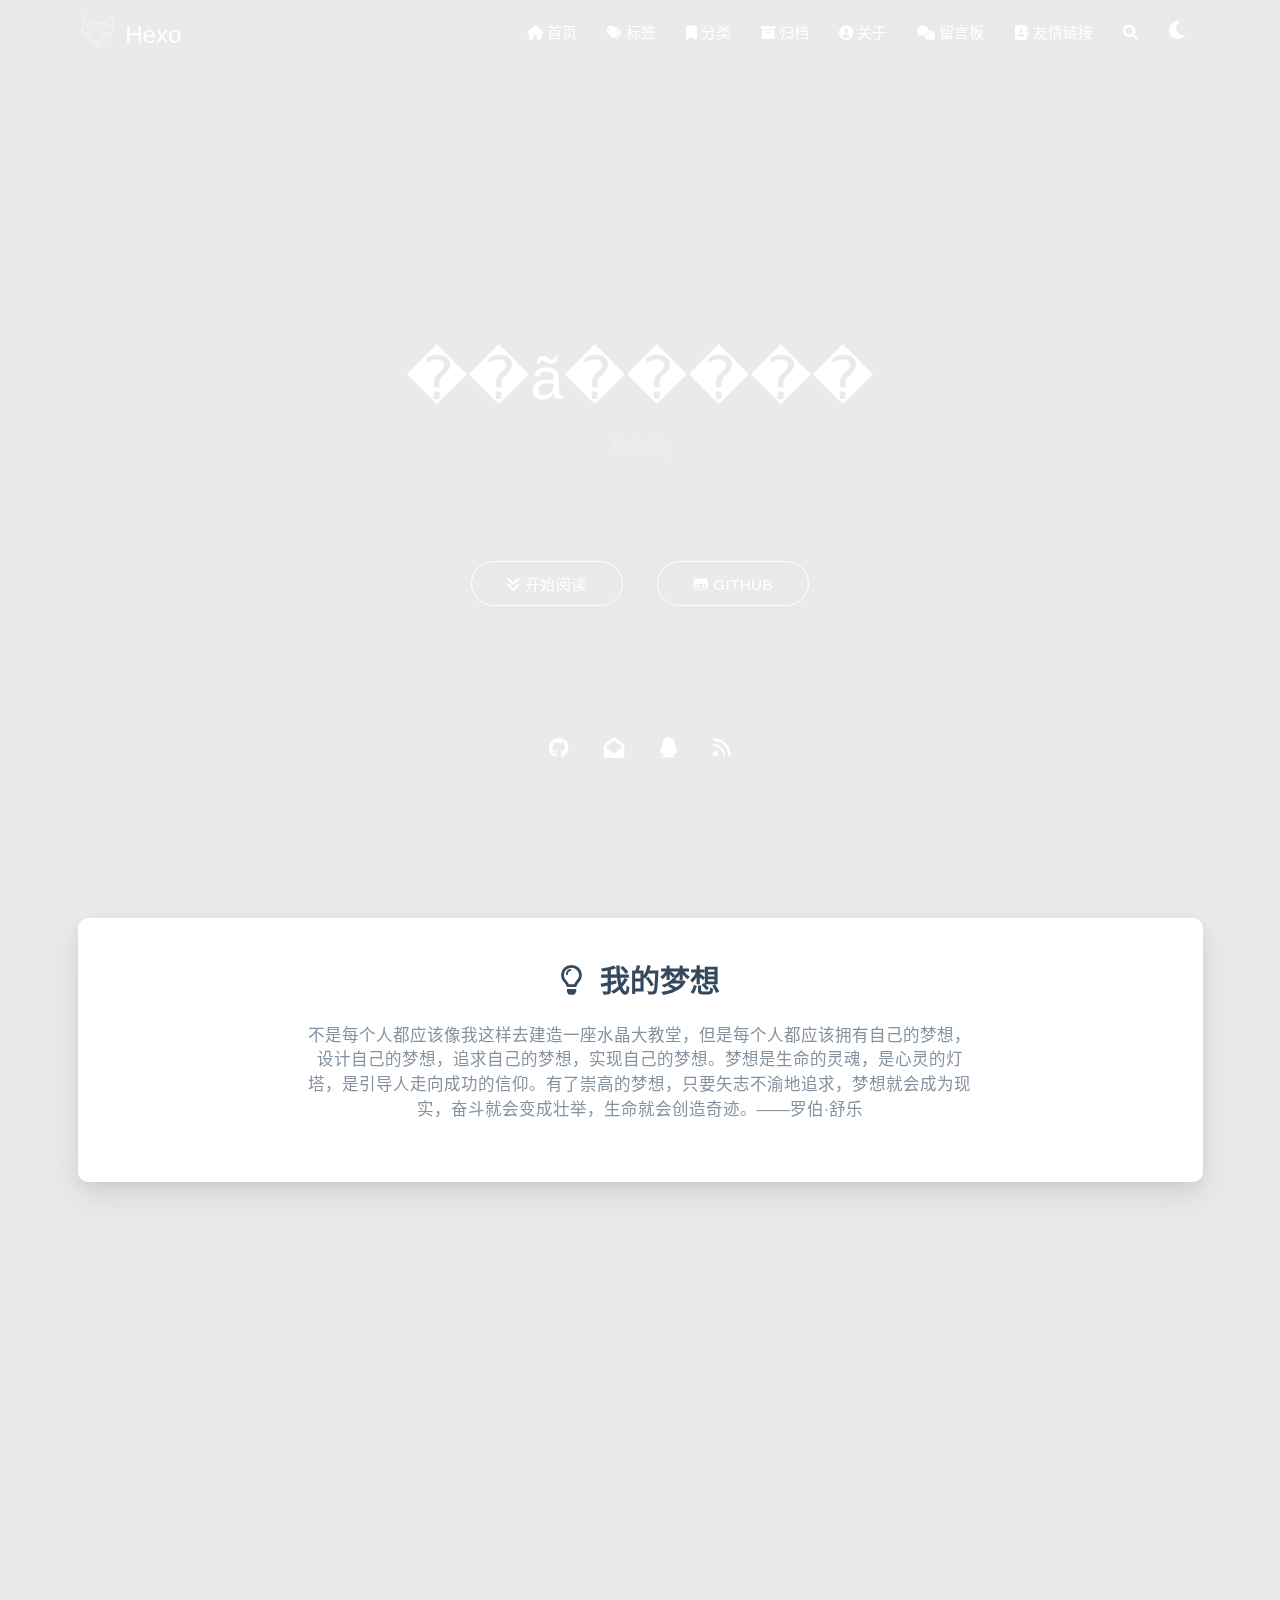
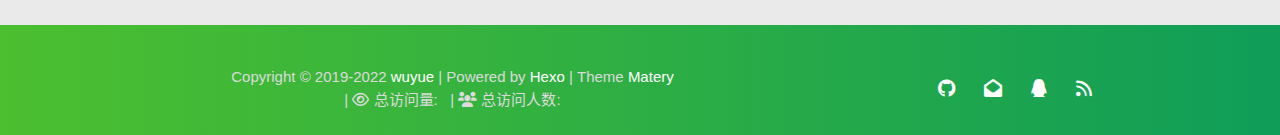
==== commit d4d7ad31: "Site updated: 2022-11-20 11:34:37" ====
--- a/index.html
+++ b/index.html
@@ -5,7 +5,7 @@
 <head>
     <meta charset="utf-8">
     <meta name="keywords" content="Hexo">
-    <meta name="description" content="Hexo">
+    <meta name="description" content="һ������������һ��������ȥ">
     <meta http-equiv="X-UA-Compatible" content="IE=edge">
     <meta name="viewport" content="width=device-width, initial-scale=1.0, user-scalable=no">
     <meta name="renderer" content="webkit|ie-stand|ie-comp">
@@ -208,7 +208,7 @@
         <div class="logo-name">Hexo</div>
         <div class="logo-desc">
             
-            Never really desperate, only the lost of the soul.
+            һ������������һ��������ȥ
             
         </div>
     </div>
@@ -380,7 +380,7 @@
         <div class="brand">
             <div class="title center-align">
                 
-                    subtitle
+                ��ã�����
                 
             </div>
 
@@ -606,7 +606,7 @@
                             <span class="publish-author">
                                 
                                 <i class="fas fa-user fa-fw"></i>
-                                John Doe
+                                wuyue
                                 
                             </span>
                         </div>
@@ -643,7 +643,7 @@
                             <span class="publish-author">
                                 
                                 <i class="fas fa-user fa-fw"></i>
-                                John Doe
+                                wuyue
                                 
                             </span>
                         </div>
@@ -726,7 +726,7 @@
             
                 <span id="year">2019-2022</span>
             
-            <a href="/about" target="_blank">John Doe</a>
+            <a href="/about" target="_blank">wuyue</a>
             |&nbsp;Powered by&nbsp;<a href="https://hexo.io/" target="_blank">Hexo</a>
             |&nbsp;Theme&nbsp;<a href="https://github.com/blinkfox/hexo-theme-matery" target="_blank">Matery</a>
             <br>
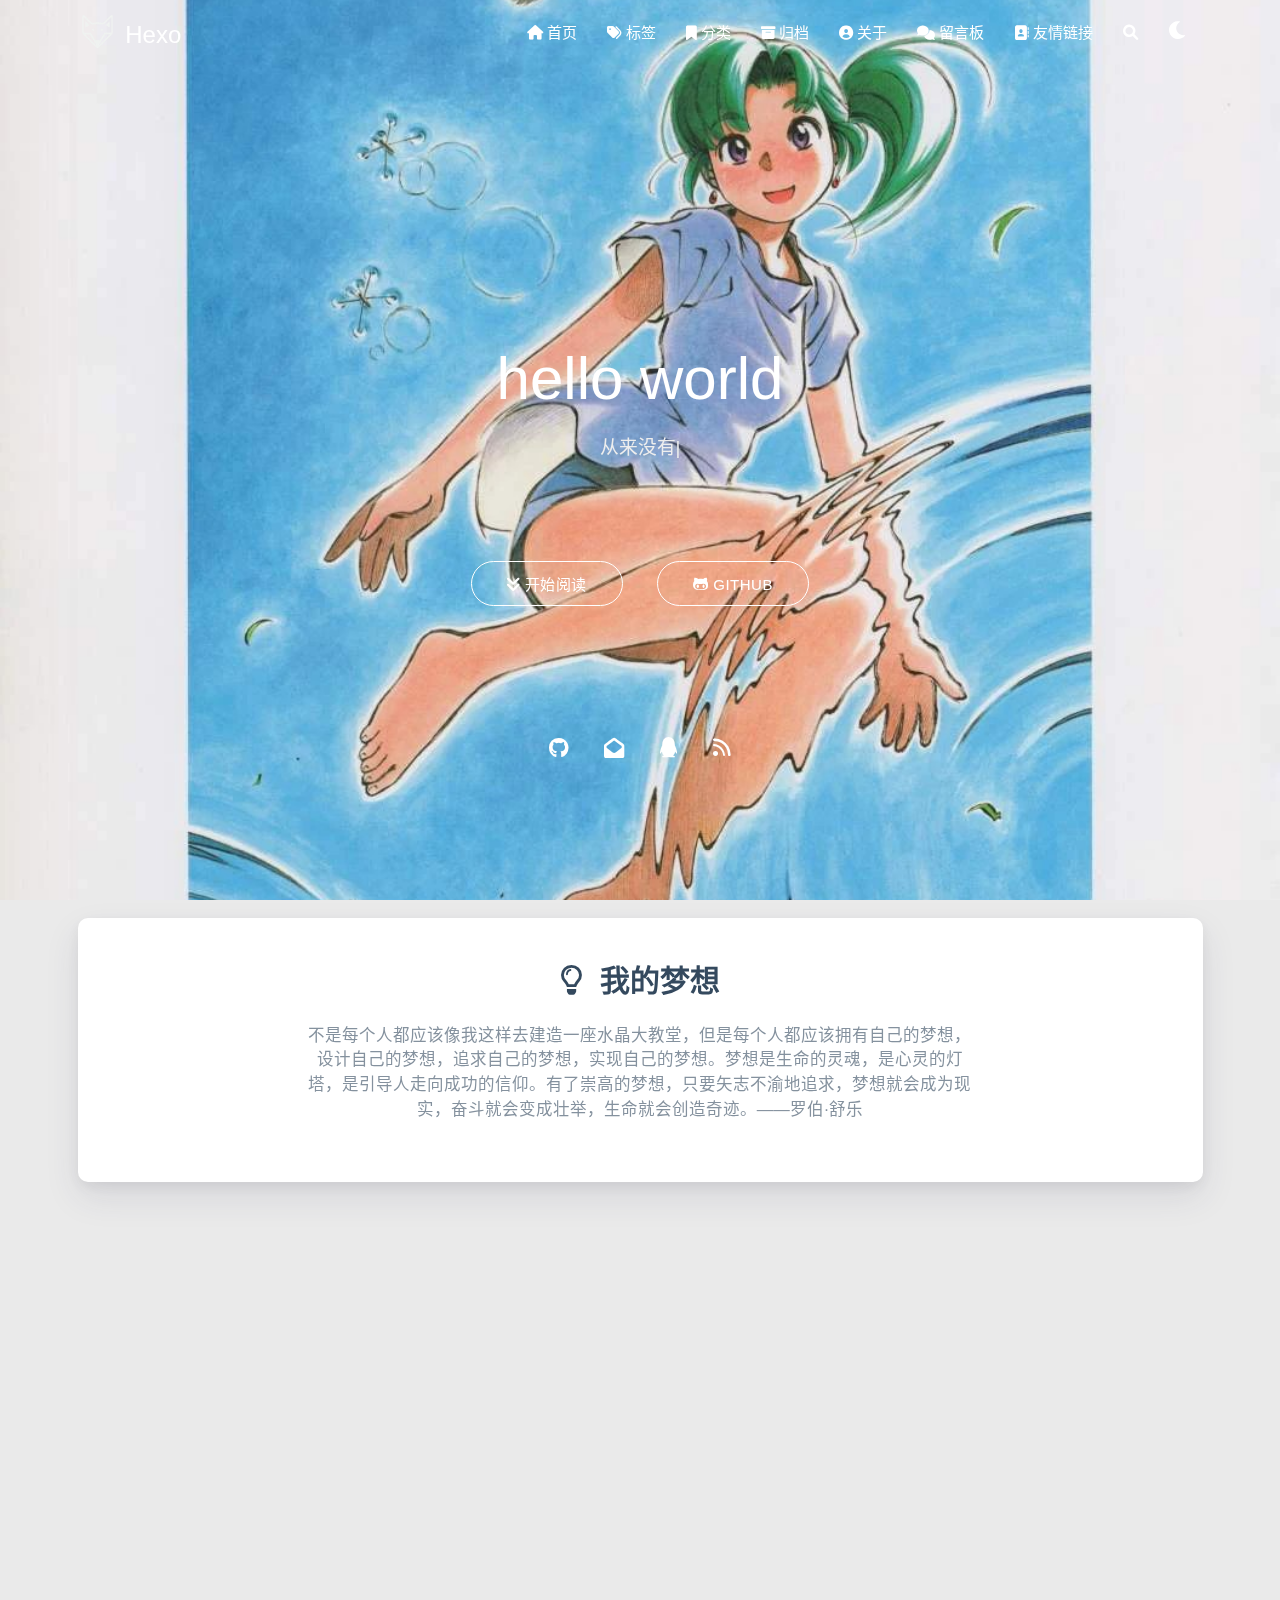
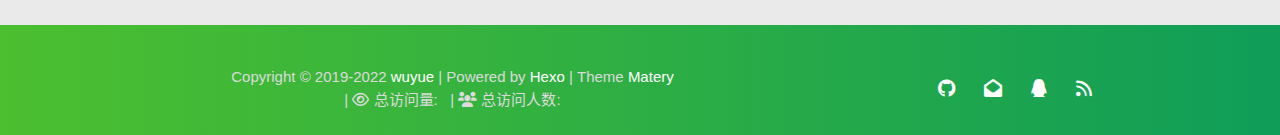
==== commit 731f271b: "Site updated: 2022-11-20 12:39:12" ====
--- a/index.html
+++ b/index.html
@@ -380,7 +380,7 @@
         <div class="brand">
             <div class="title center-align">
                 
-                ��ã�����
+                hello world
                 
             </div>
 
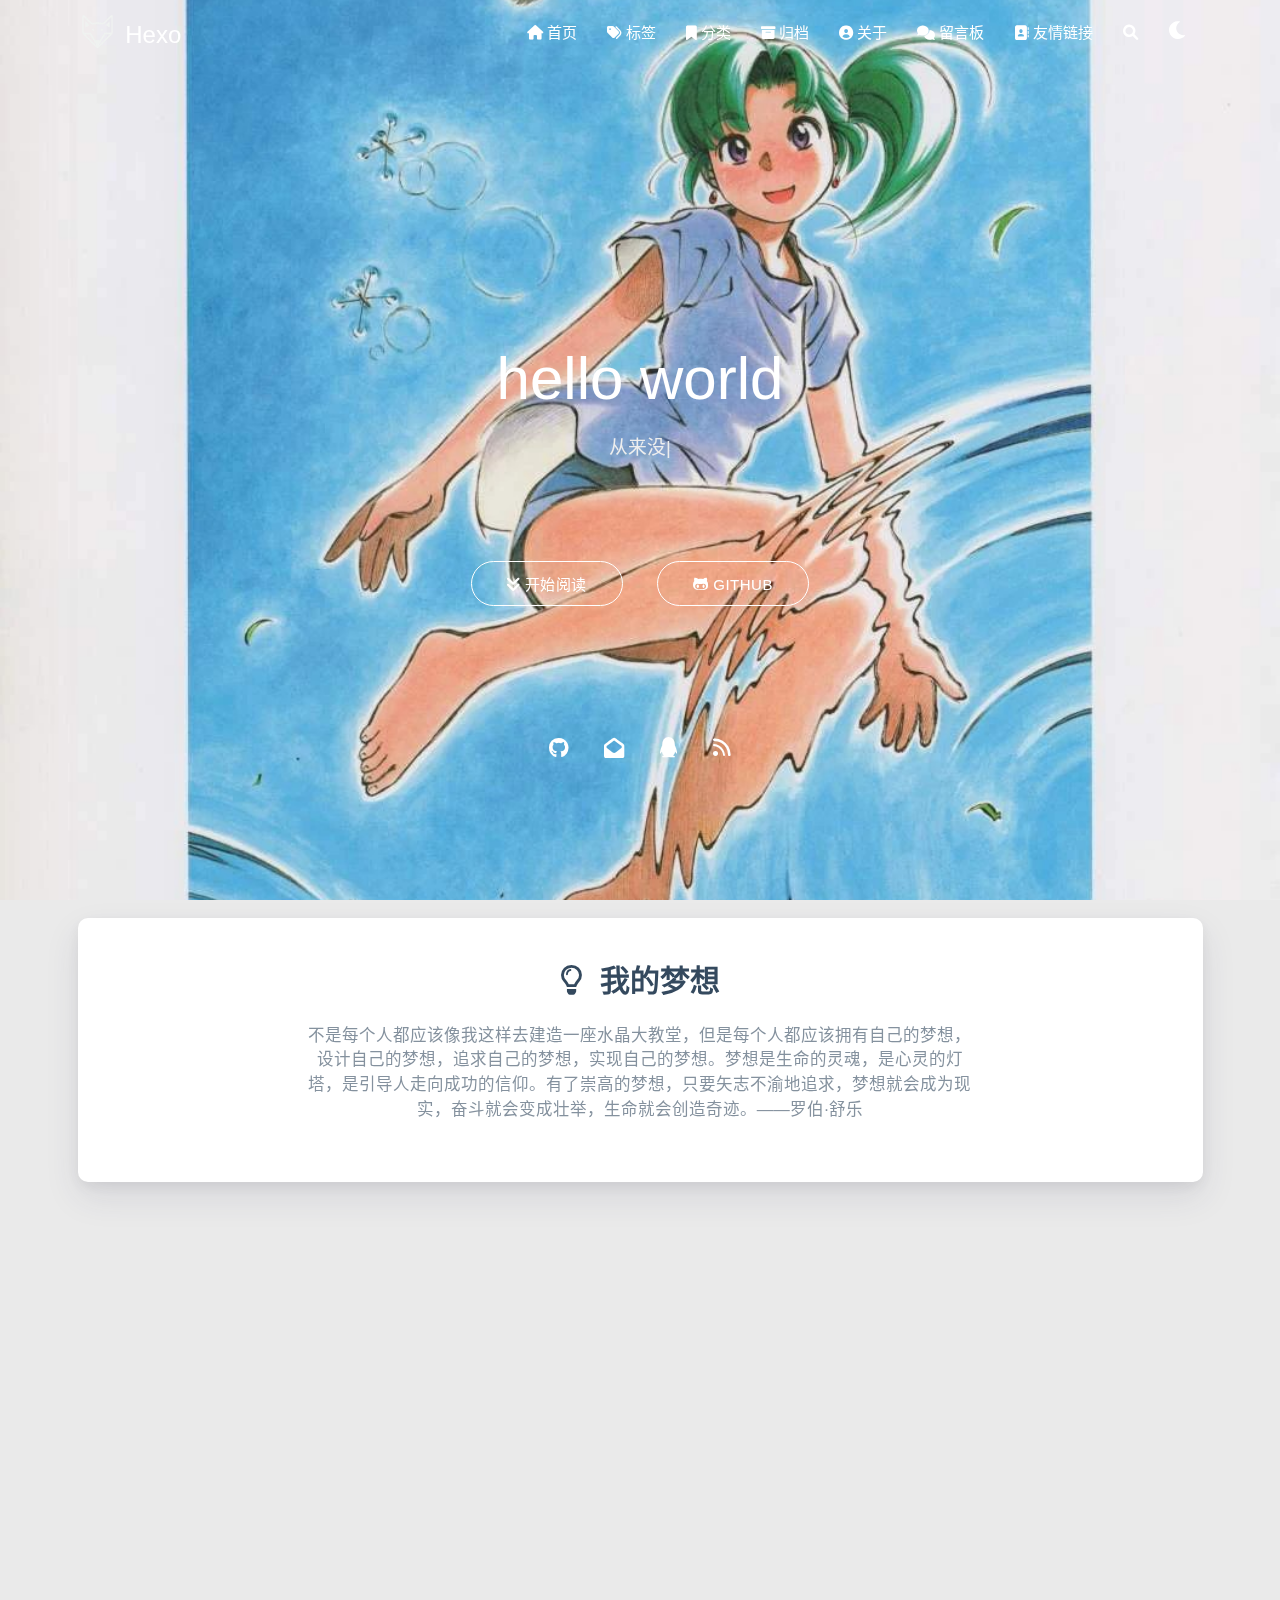
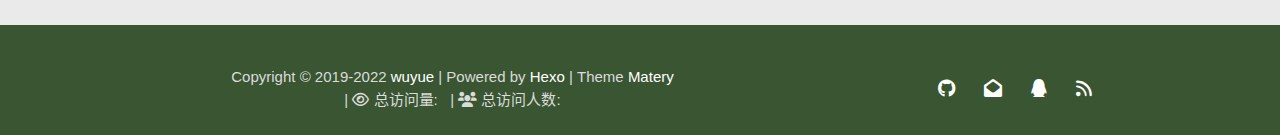
==== commit ef733f51: "Site updated: 2022-11-20 12:54:48" ====
--- a/index.html
+++ b/index.html
@@ -5,7 +5,7 @@
 <head>
     <meta charset="utf-8">
     <meta name="keywords" content="Hexo">
-    <meta name="description" content="һ������������һ��������ȥ">
+    <meta name="description" content="hello world">
     <meta http-equiv="X-UA-Compatible" content="IE=edge">
     <meta name="viewport" content="width=device-width, initial-scale=1.0, user-scalable=no">
     <meta name="renderer" content="webkit|ie-stand|ie-comp">
@@ -208,7 +208,7 @@
         <div class="logo-name">Hexo</div>
         <div class="logo-desc">
             
-            һ������������һ��������ȥ
+            hello world
             
         </div>
     </div>
@@ -488,7 +488,7 @@
         coverSlider.carousel({
             duration: Number('120'),
             fullWidth: true,
-            indicators: 'true' === 'true',
+            indicators: 'false' === 'true',
             onCycleTo() {
                 if (!initUserPressedOrDraggedActive) {
                     // console.log('initUserPressedOrDraggedActive')
@@ -500,19 +500,8 @@
 
         let carouselIntervalId;
         
-        // Loop to call the next cover article picture.
-        let autoCarousel = function () {
-            carouselIntervalId = setInterval(function () {
-                coverSlider.carousel('next');
-            }, 5000);
-        };
-        autoCarousel();
-        
 
         function restartPlay() {
-            
-            clearInterval(carouselIntervalId);
-            autoCarousel();
             
         };
 
--- a/css/matery.css
+++ b/css/matery.css
@@ -240,8 +240,9 @@
     margin-bottom: 0;
 }
 
+/*4cbf30*/
 .bg-color {
-    background-image: linear-gradient(to right, #4cbf30 0%, #0f9d58 100%);
+    background-image: linear-gradient(to right, #395531);
 }
 
 .text-color {
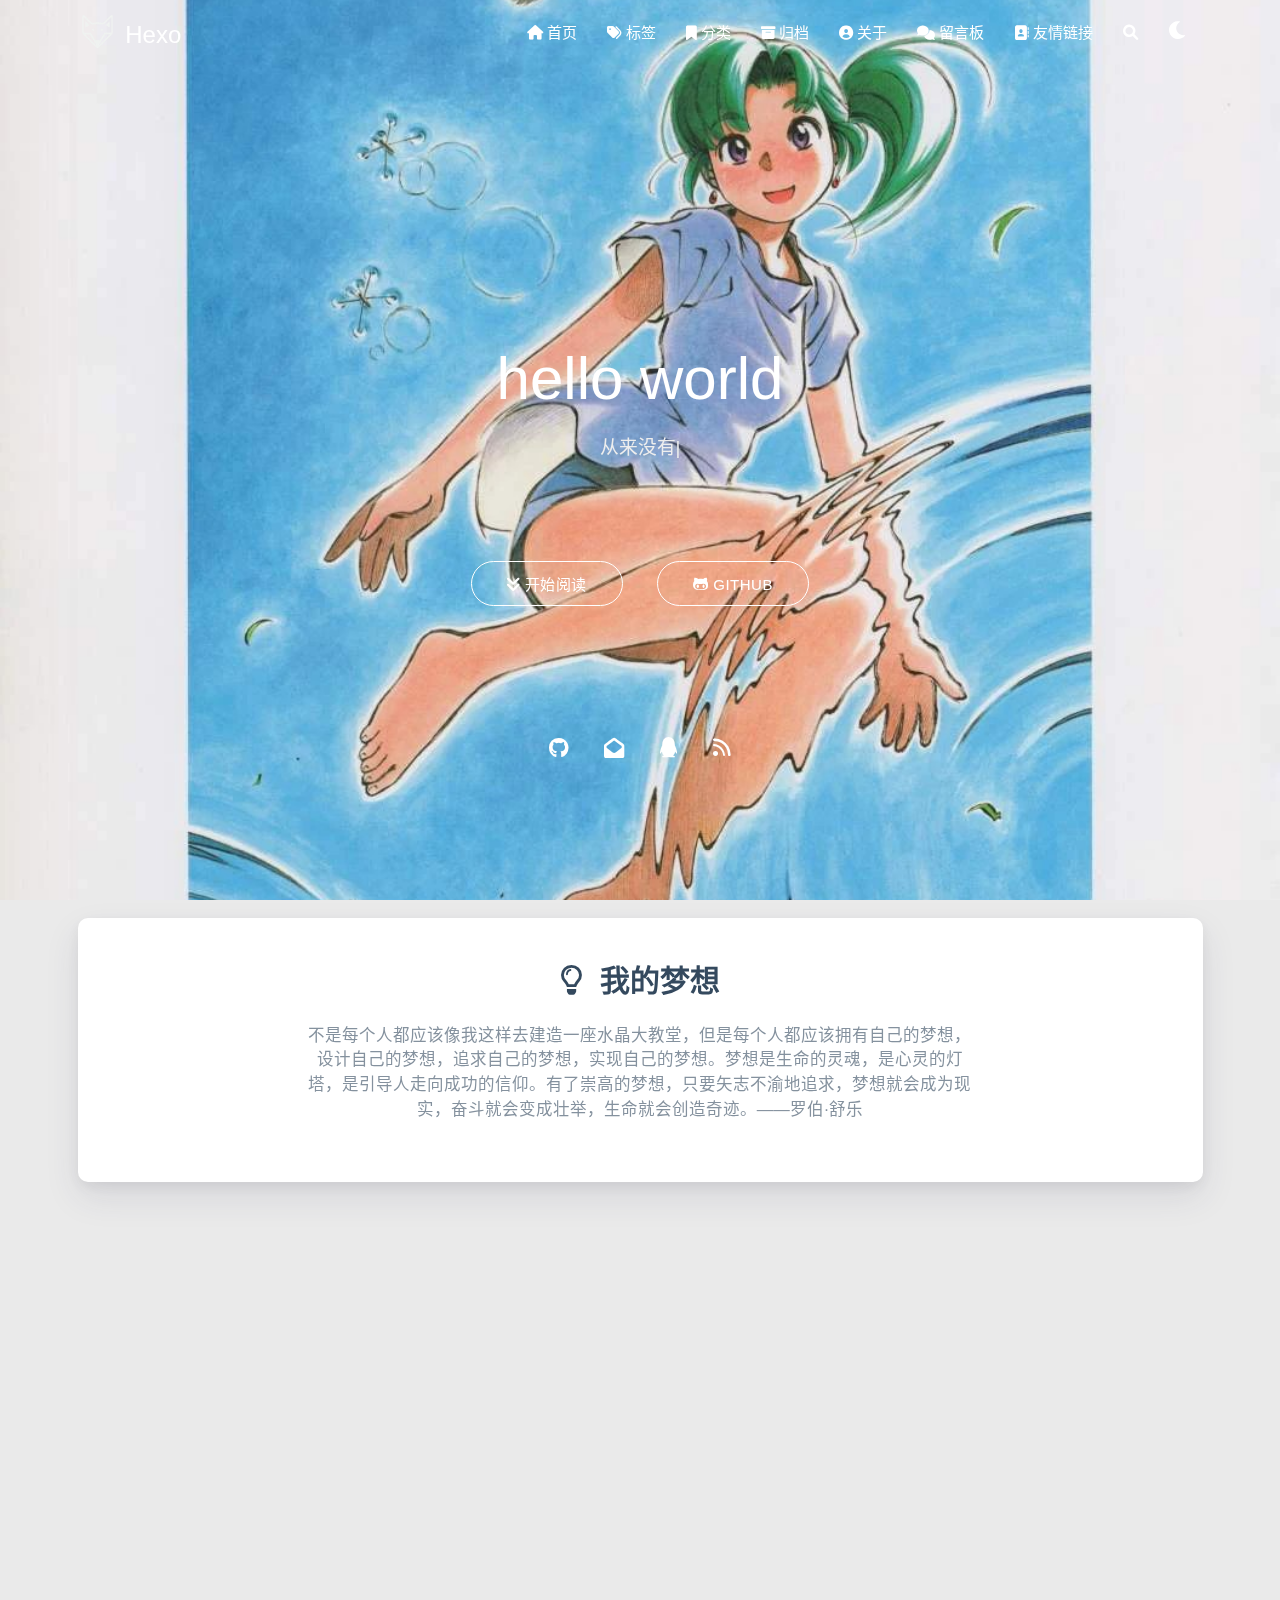
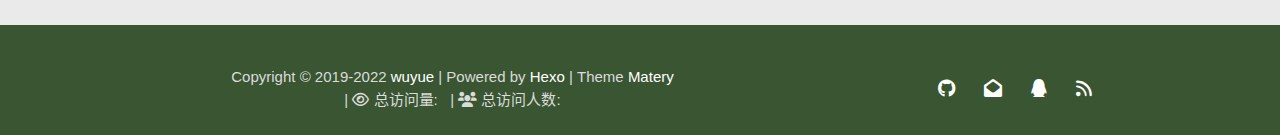
==== commit ba40b0c0: "Site updated: 2022-11-20 13:04:04" ====
--- a/index.html
+++ b/index.html
@@ -584,8 +584,7 @@
                     <div class="card-content article-content">
                         <div class="summary block-with-text">
                             
-                                2022.11.17 12班 吴粤这是我的第一篇博客。在搭建网站的过程中，我大多都是直接参考网上的资料，感觉像是照葫芦画瓢似的搭了出来。对搭建网站的底层逻辑，我还是一知半解，在写完这几句话后，我要去学习下为啥我能搭建起来这个网站？
-
+                                2022.11.17 12班 吴粤 2022211342这是我的第一篇博客。在搭建网站的过程中，我大多都是直接参考网上的资料，感觉像是照葫芦画瓢似的搭了出来。对搭建网站的底层逻辑，我还是一知半解，在写完这几句话后，我要去学习下为啥我能搭建起
                             
                         </div>
                         <div class="publish-info">
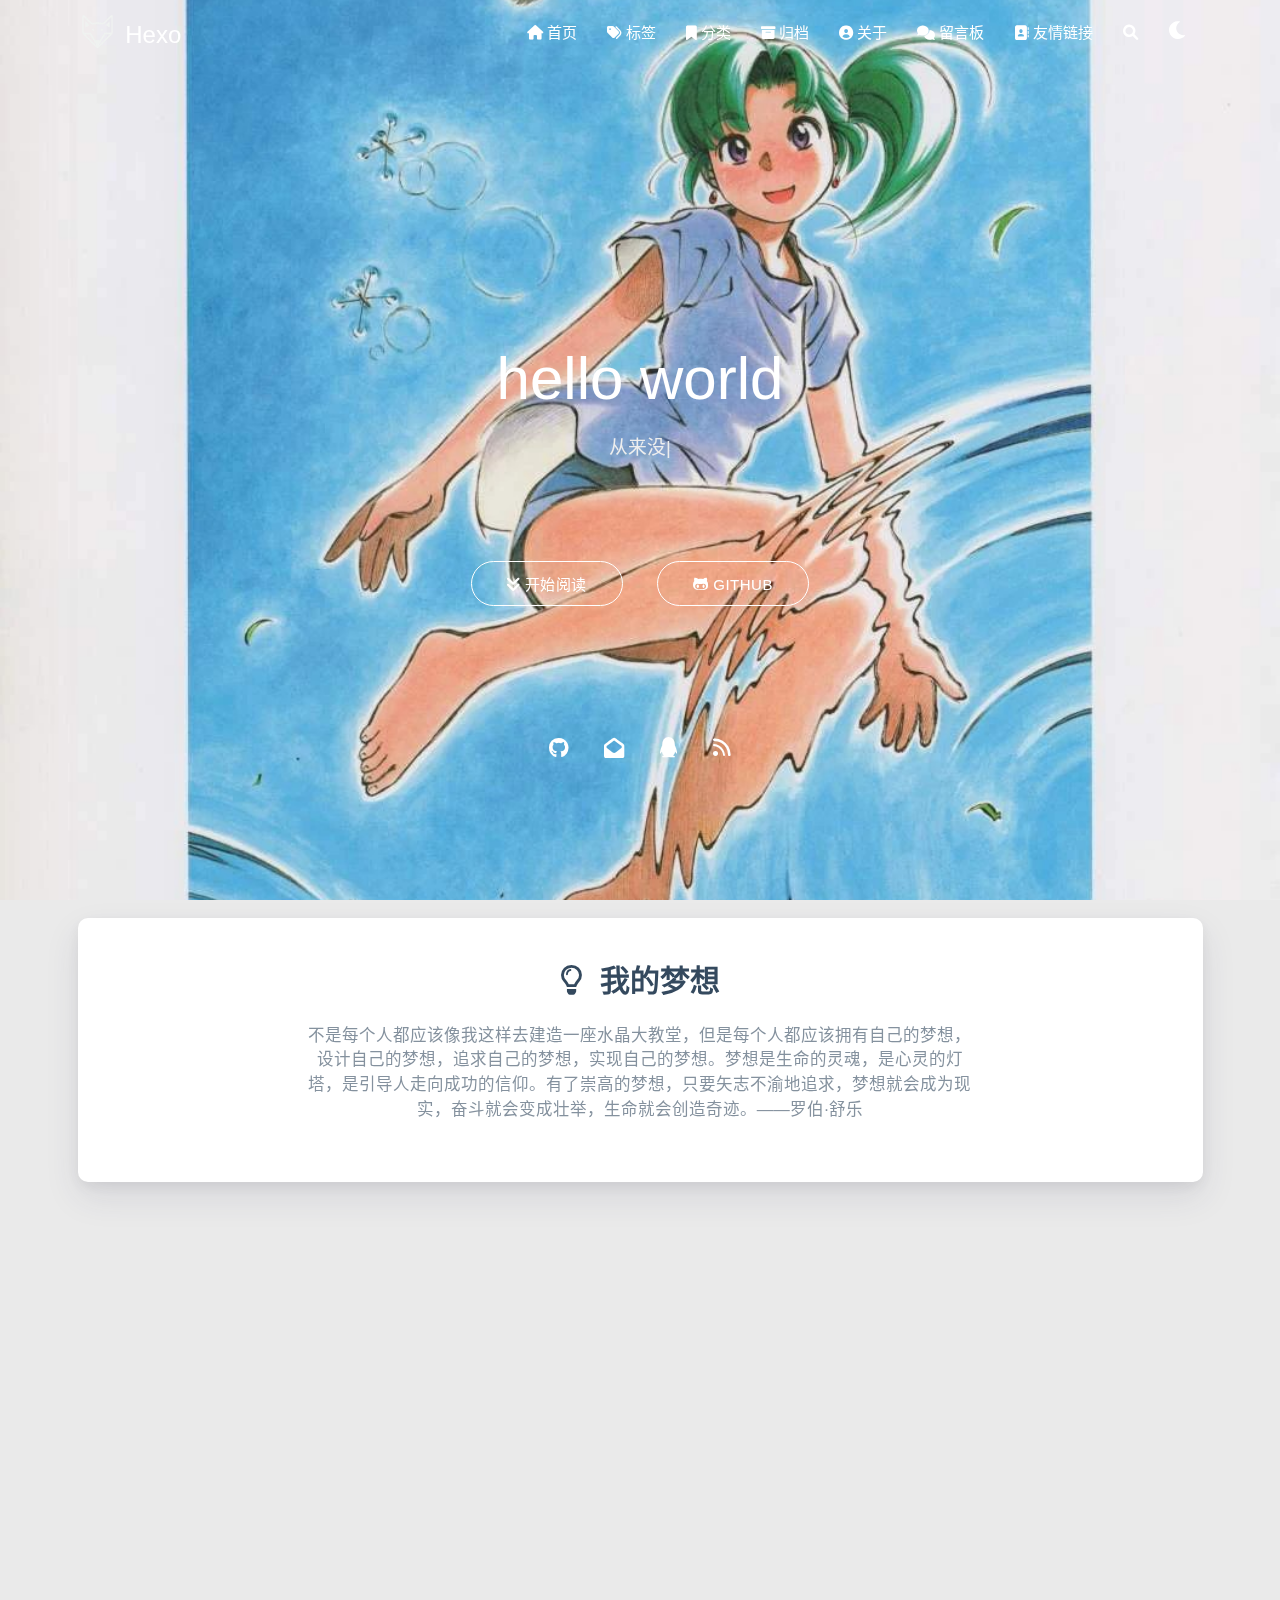
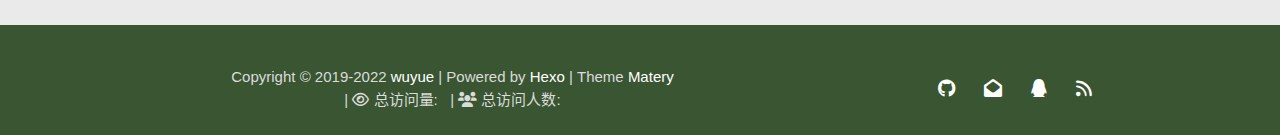
==== commit a87372a7: "Site updated: 2022-11-20 13:24:47" ====
--- a/index.html
+++ b/index.html
@@ -584,7 +584,7 @@
                     <div class="card-content article-content">
                         <div class="summary block-with-text">
                             
-                                2022.11.17 12班 吴粤 2022211342这是我的第一篇博客。在搭建网站的过程中，我大多都是直接参考网上的资料，感觉像是照葫芦画瓢似的搭了出来。对搭建网站的底层逻辑，我还是一知半解，在写完这几句话后，我要去学习下为啥我能搭建起
+                                2022.11.17 12班 吴粤 20225E462D112652DB57101F40FC3BAA5BCA这是我的第一篇博客。在搭建网站的过程中，我大多都是直接参考网上的资料，感觉像是照葫芦画瓢似的搭了出来。对搭建网站的底层逻辑，我还是一
                             
                         </div>
                         <div class="publish-info">
